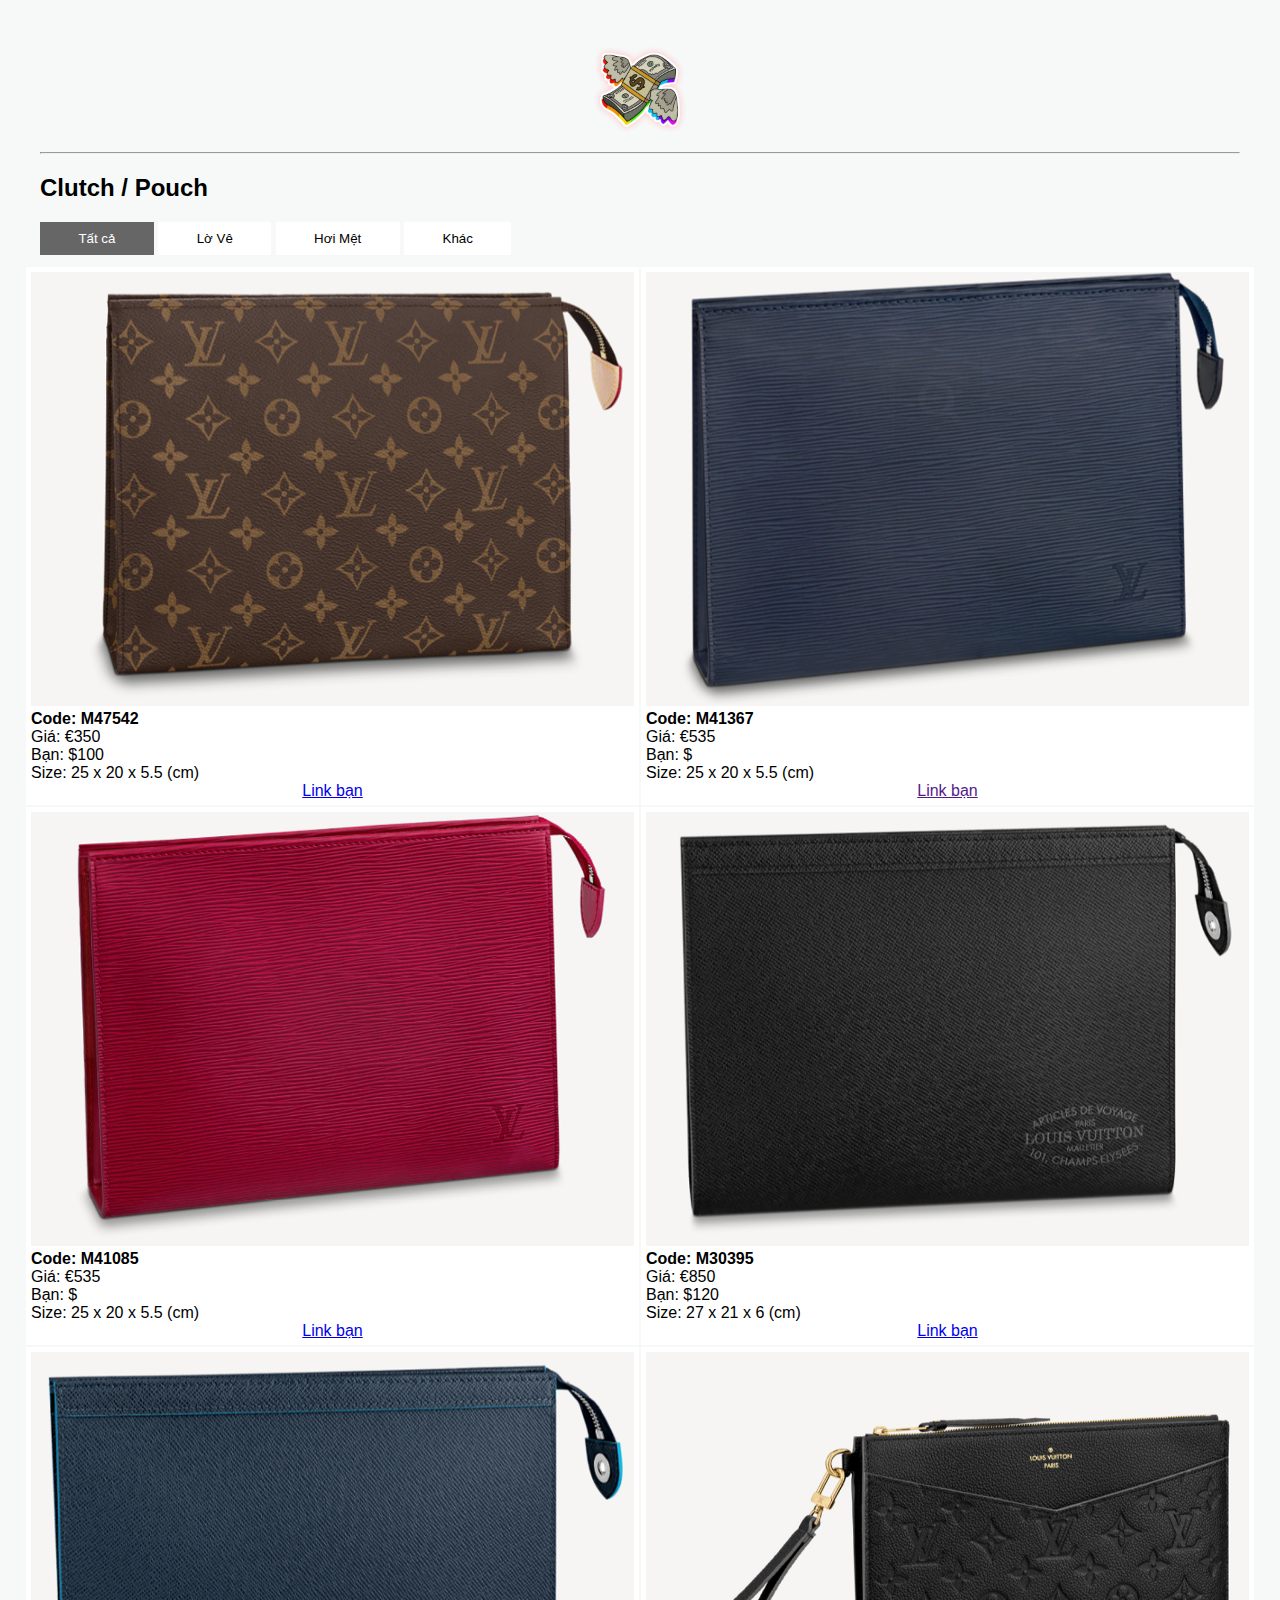
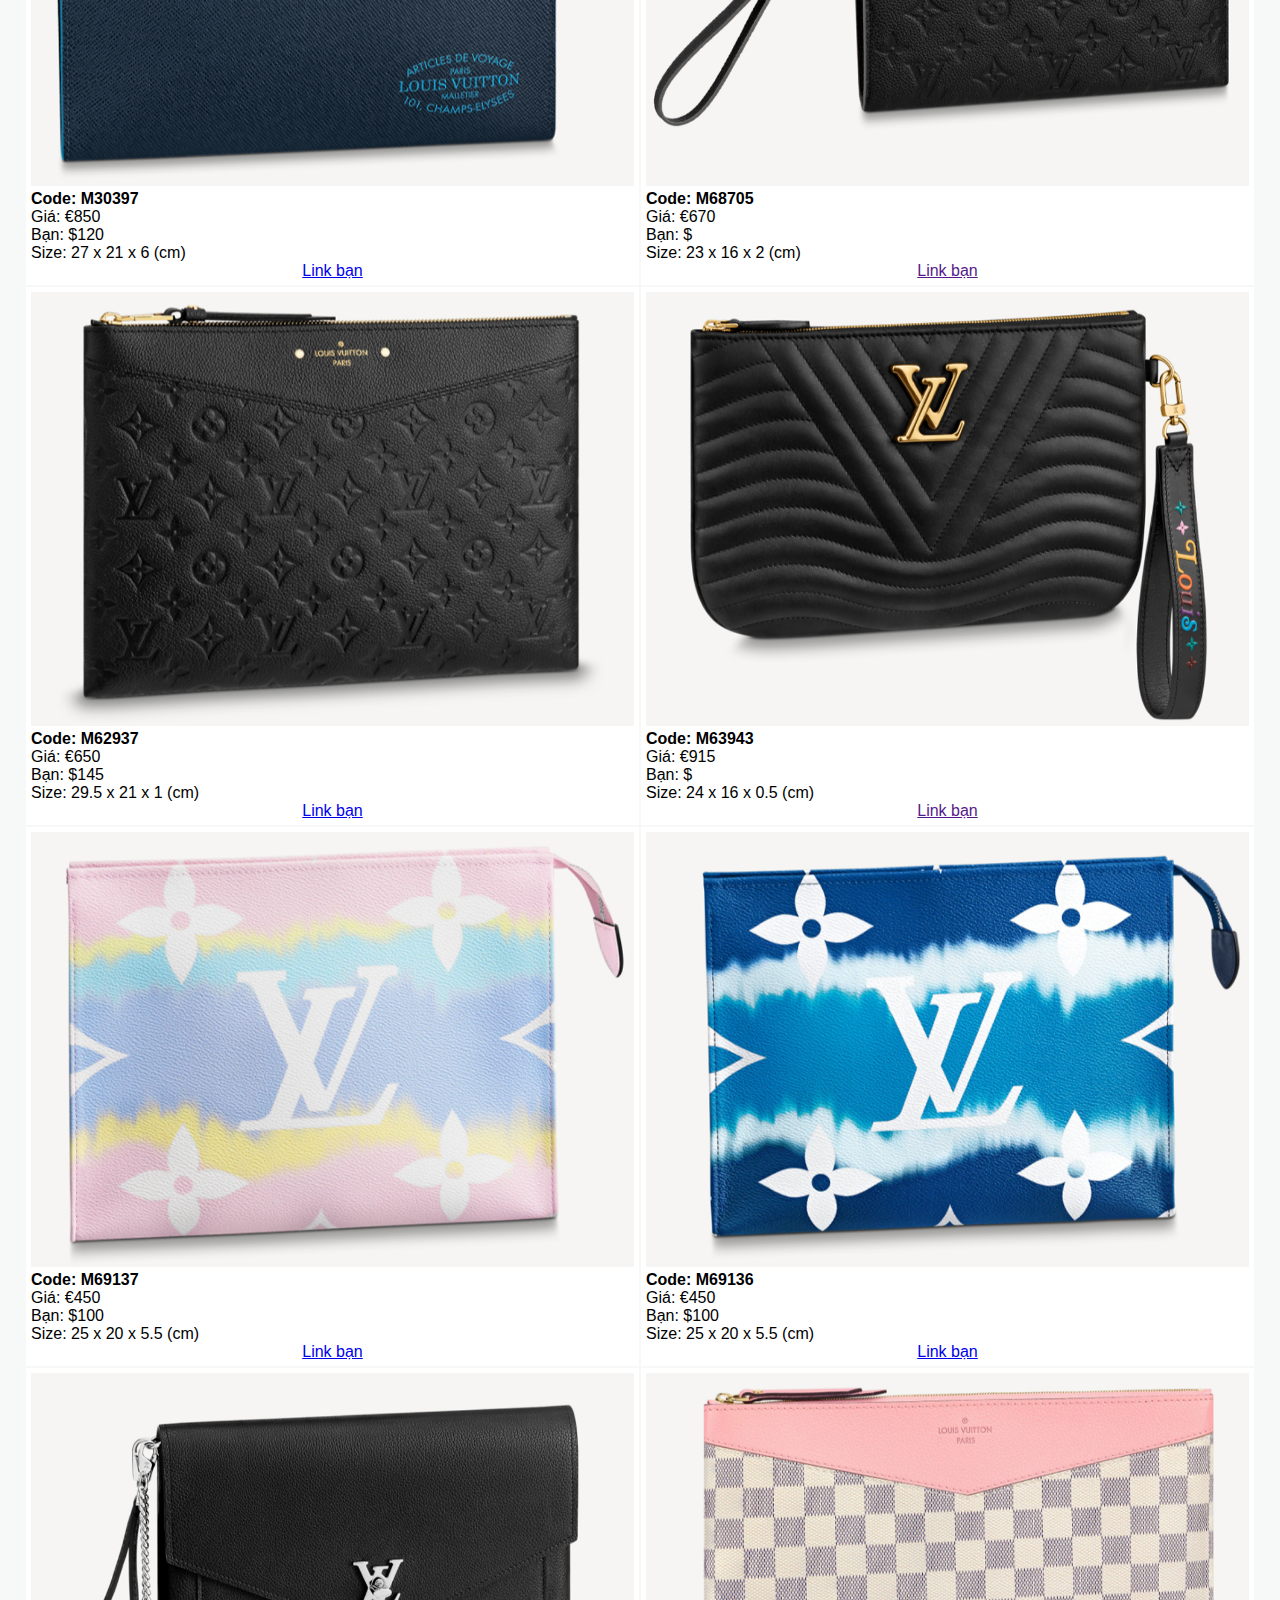
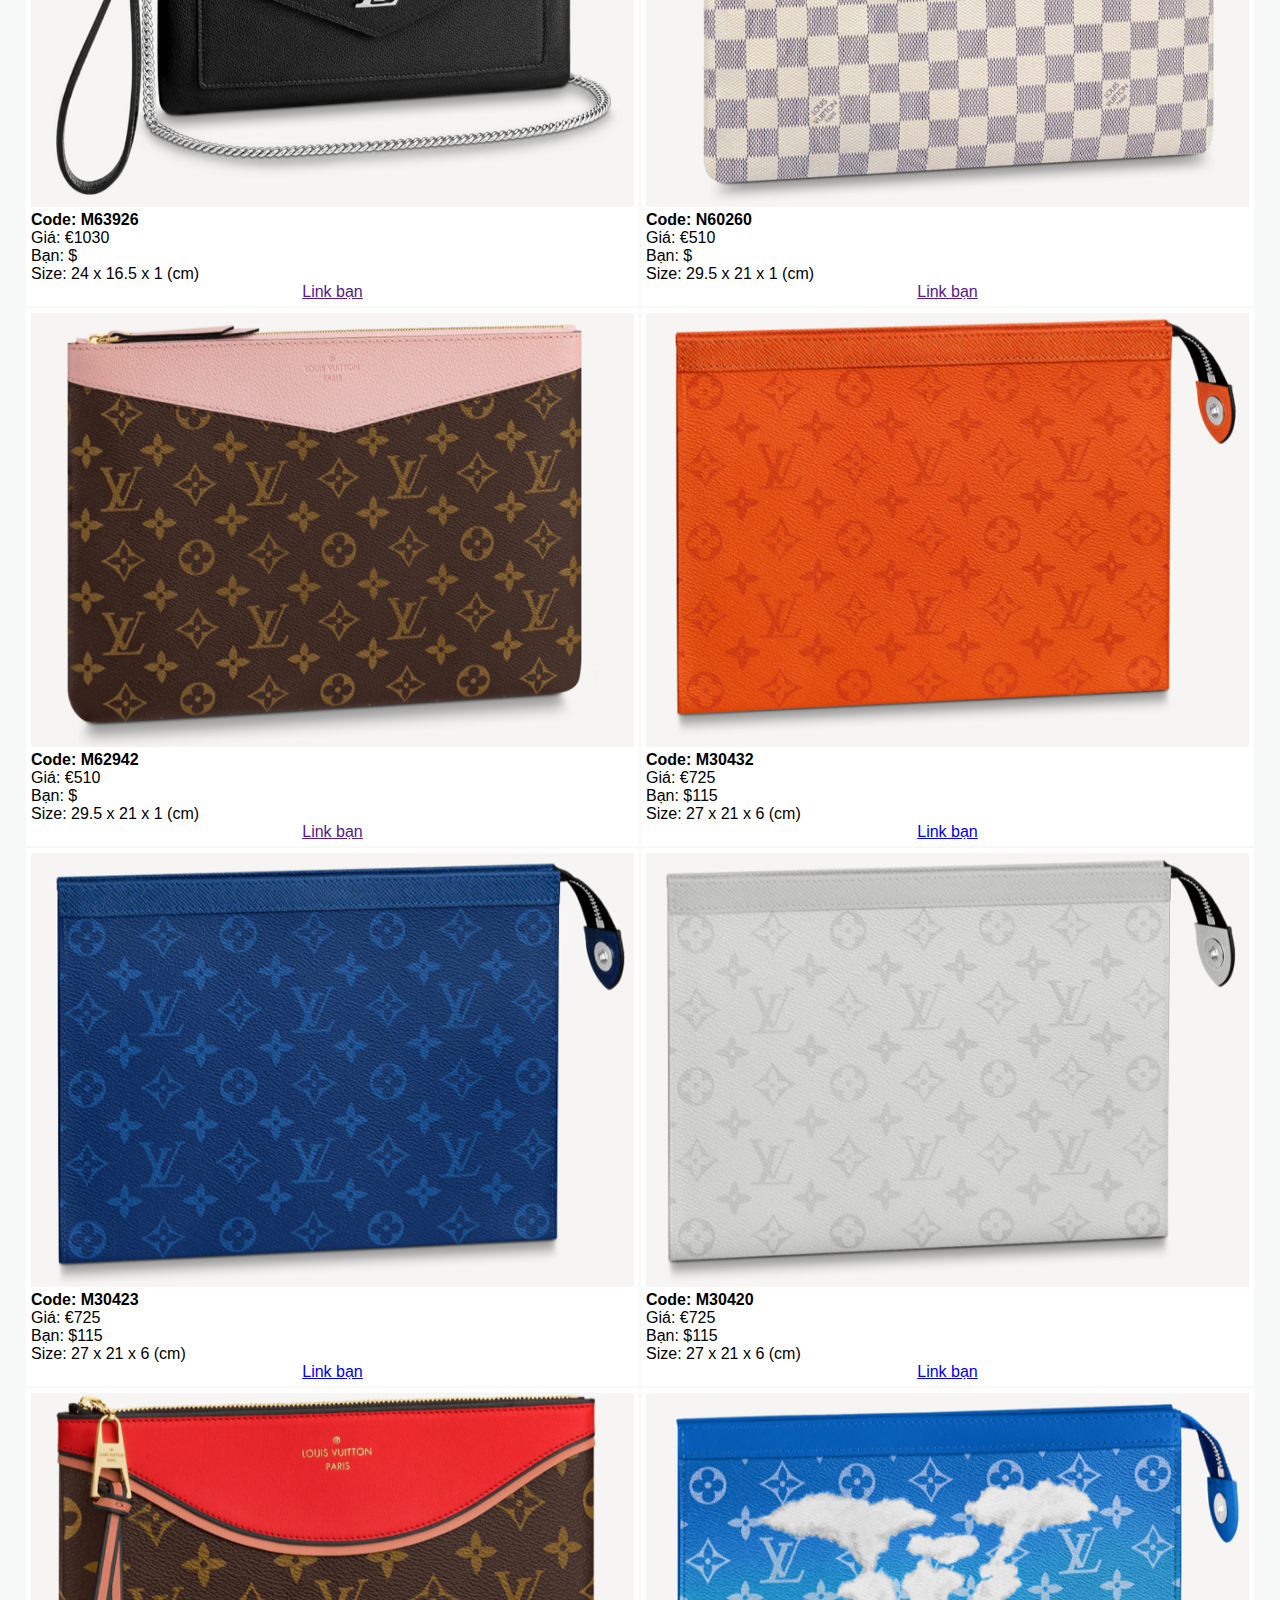
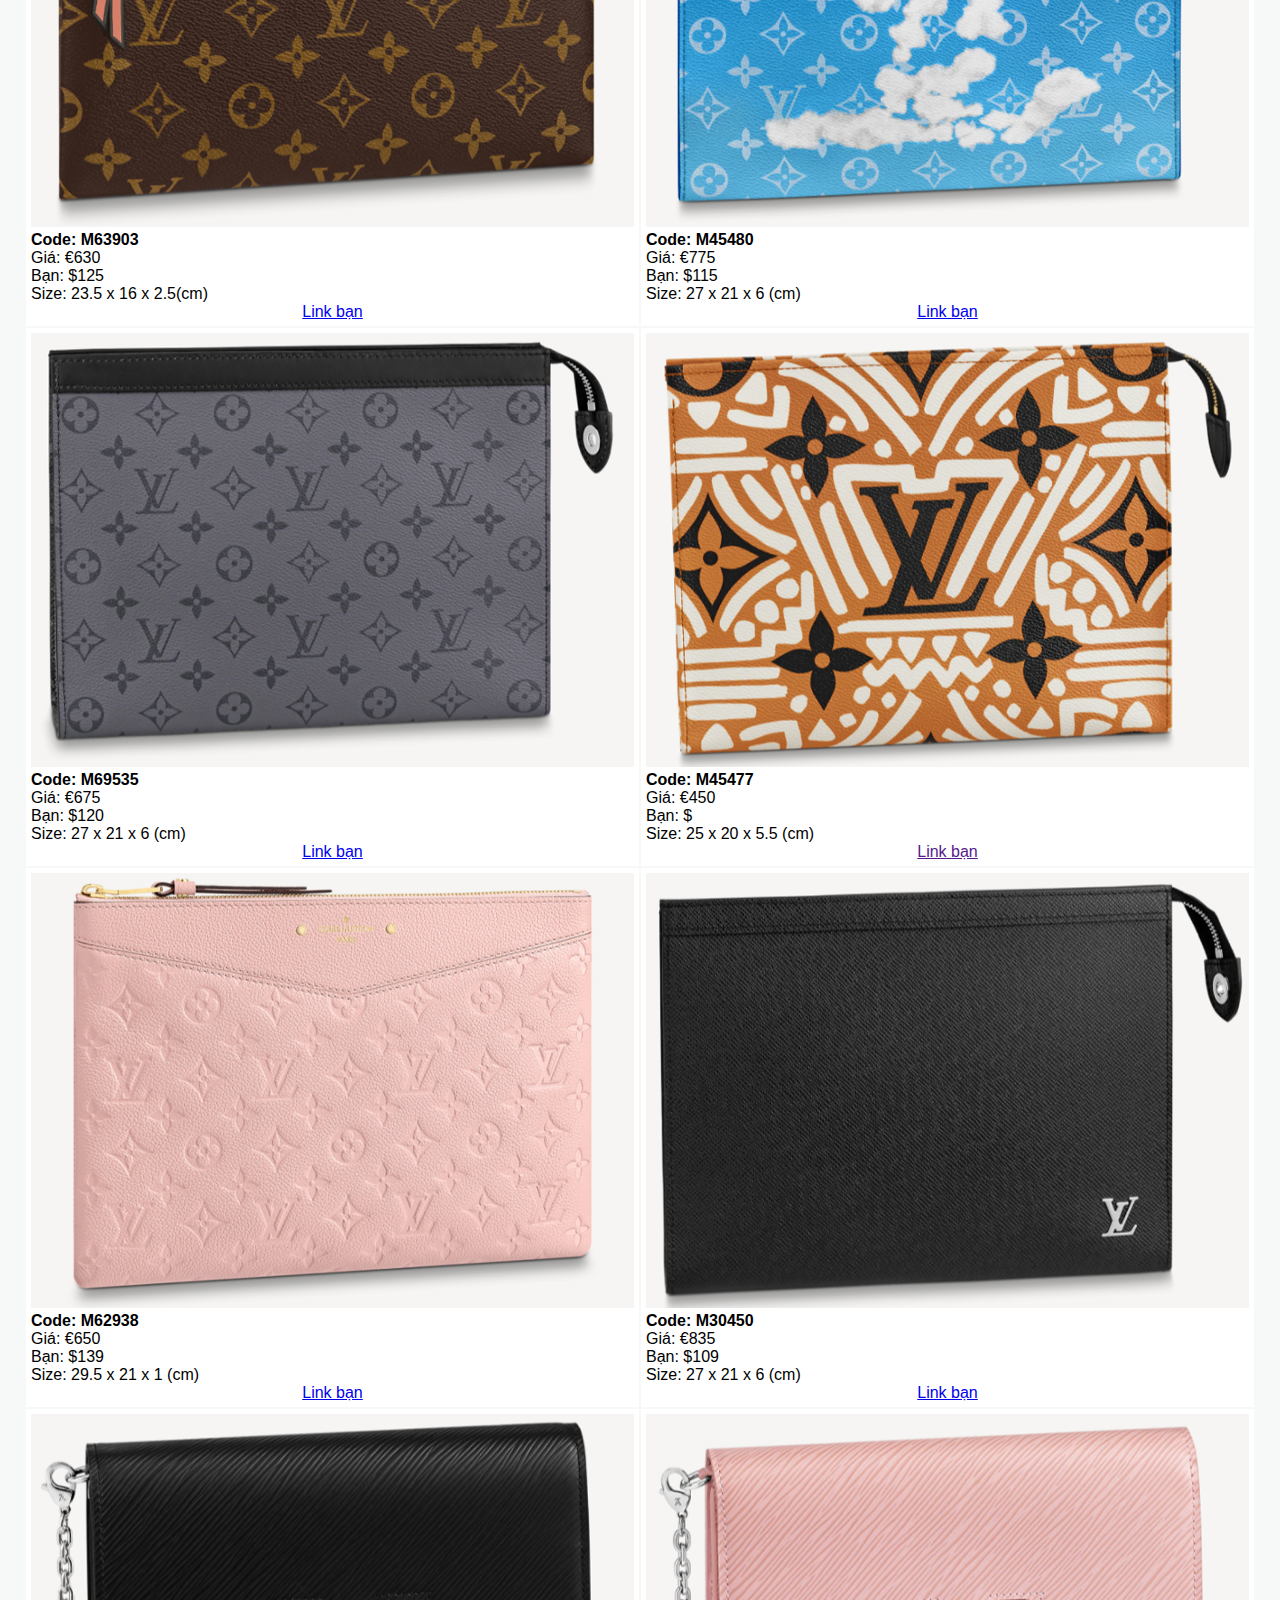
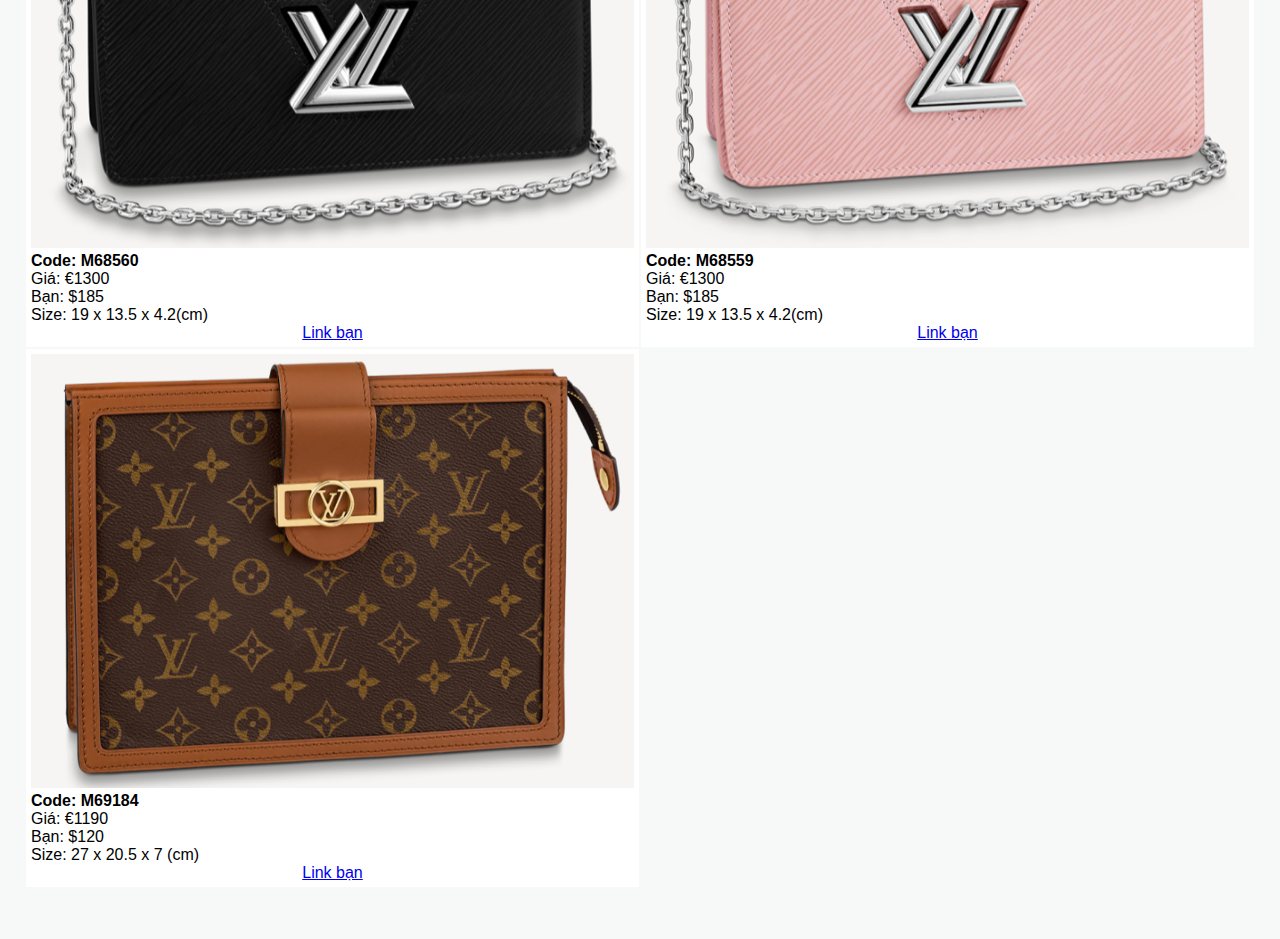
==== pouch.html @ 5be30089 "0.2" ====
<!DOCTYPE html>
<html>
<head>
<title>Hết Tiền Rồi | Pouch</title>
<meta name="viewport" content="width=device-width, initial-scale=1">
<script src="resource/js/functions.js"></script>
<link rel="stylesheet" href="resource/css/style.css">
<link rel="shortcut icon" type="image/x-icon" href="pics/logo.ico">
</head>
<body>

<!-- MAIN (Center website) -->
<div class="main">
	<center><a href="https://hettienroi.github.io/">
		<img alt="hettienroi.github.io" src="pics/logo.png"  height="100vw">
	</a></center>

	<hr>
	<h2>Clutch / Pouch</h2>

	<div id="myBtnContainer">
		<button class="btn active" onclick="filterSelection('all')"> Tất cả</button>
		<button class="btn" onclick="filterSelection('lv')"> Lờ Vê</button>
		<button class="btn" onclick="filterSelection('hermes')"> Hơi Mệt</button>
		<button class="btn" onclick="filterSelection('other')"> Khác</button>
	</div>

	<!-- Portfolio Gallery Grid -->
	<!-- Default image size: 1000x720 px -->
	<div class="row">
		<div class="column lv">
			<div class="content">
				<a href="https://fr.louisvuitton.com/fra-fr/produits/poche-toilette-26-monogram-canvas-000767" target="_blank">
					<img src="pics/m47542.jpg" alt="m47542" style="width:100%">
				</a>
				<b>Code: M47542</b>
				<br>
				Giá: €350
				<br>
				Bạn: $100
				<br>
				Size: 25 x 20 x 5.5 (cm)
				<br>
				<center><a href="https://qualityproducts.x.yupoo.com/albums/75646185?uid=1" target="_blank">Link bạn</a></center>
			</div>
		</div>
		
		<div class="column lv">
			<div class="content">
				<a href="https://fr.louisvuitton.com/fra-fr/produits/poche-toilette-26-epi-leather-008122#M41367" target="_blank">
					<img src="pics/M41367.jpg" alt="M41367" style="width:100%">
				</a>
				<b>Code: M41367</b>
				<br>
				Giá: €535
				<br>
				Bạn: $
				<br>
				Size: 25 x 20 x 5.5 (cm)
				<br>
				<center><a href="" target="_blank">Link bạn</a></center>
			</div>
		</div>
		
		<div class="column lv">
			<div class="content">
				<a href="https://fr.louisvuitton.com/fra-fr/produits/poche-toilette-26-epi-leather-008122" target="_blank">
					<img src="pics/M41085.jpg" alt="M41085" style="width:100%">
				</a>
				<b>Code: M41085</b>
				<br>
				Giá: €535
				<br>
				Bạn: $
				<br>
				Size: 25 x 20 x 5.5 (cm)
				<br>
				<center><a href="https://fr.louisvuitton.com/fra-fr/produits/poche-toilette-26-epi-leather-008122" target="_blank">Link bạn</a></center>
			</div>
		</div>
		
		<div class="column lv">
			<div class="content">
				<a href="https://fr.louisvuitton.com/fra-fr/produits/pochette-voyage-taiga-leather-nvprod1850096v" target="_blank">
					<img src="pics/M30395.jpg" alt="M30395" style="width:100%">
				</a>
				<b>Code: M30395</b>
				<br>
				Giá: €850
				<br>
				Bạn: $120
				<br>
				Size: 27 x 21 x 6 (cm)
				<br>
				<center><a href="https://qualityproducts.x.yupoo.com/albums/74751638?uid=1" target="_blank">Link bạn</a></center>
			</div>
		</div>

		<div class="column lv">
			<div class="content">
				<a href="https://fr.louisvuitton.com/fra-fr/produits/pochette-voyage-taiga-leather-nvprod1850096v#M30397" target="_blank">
					<img src="pics/M30397.jpg" alt="M30397" style="width:100%">
				</a>
				<b>Code: M30397</b>
				<br>
				Giá: €850
				<br>
				Bạn: $120
				<br>
				Size: 27 x 21 x 6 (cm)
				<br>
				<center><a href="https://qualityproducts.x.yupoo.com/albums/74751429?uid=1" target="_blank">Link bạn</a></center>
			</div>
		</div>
		
		<div class="column lv">
			<div class="content">
				<a href="https://fr.louisvuitton.com/fra-fr/produits/pochette-melanie-mm-monogram-empreinte-nvprod2020033v#M68705" target="_blank">
					<img src="pics/M68705.jpg" alt="M68705" style="width:100%">
				</a>
				<b>Code: M68705</b>
				<br>
				Giá: €670
				<br>
				Bạn: $
				<br>
				Size: 23 x 16 x 2 (cm)
				<br>
				<center><a href="" target="_blank">Link bạn</a></center>
			</div>
		</div>

		<div class="column lv">
			<div class="content">
				<a href="https://fr.louisvuitton.com/fra-fr/produits/daily-pouch-monogram-empreinte-nvprod1000234v#M62937" target="_blank">
					<img src="pics/M62937.jpg" alt="M62937" style="width:100%">
				</a>
				<b>Code: M62937</b>
				<br>
				Giá: €650
				<br>
				Bạn: $145
				<br>
				Size: 29.5 x 21 x 1 (cm)
				<br>
				<center><a href="https://qualityproducts.x.yupoo.com/albums/66415383?uid=1" target="_blank">Link bạn</a></center>
			</div>
		</div>

		<div class="column lv">
			<div class="content">
				<a href="https://fr.louisvuitton.com/fra-fr/produits/pochette-zippee-louis-vuitton-new-wave-new-wave-leather-nvprod1410017v" target="_blank">
					<img src="pics/M63943.jpg" alt="M63943" style="width:100%">
				</a>
				<b>Code: M63943</b>
				<br>
				Giá: €915
				<br>
				Bạn: $
				<br>
				Size: 24 x 16 x 0.5 (cm)
				<br>
				<center><a href="" target="_blank">Link bạn</a></center>
			</div>
		</div>

		<div class="column lv">
			<div class="content">
				<a href="https://fr.louisvuitton.com/fra-fr/produits/poche-toilette-26-lv-escale-nvprod2140067v" target="_blank">
					<img src="pics/M69137.jpg" alt="M69137" style="width:100%">
				</a>
				<b>Code: M69137</b>
				<br>
				Giá: €450
				<br>
				Bạn: $100
				<br>
				Size: 25 x 20 x 5.5 (cm)
				<br>
				<center><a href="https://qualityproducts.x.yupoo.com/albums/82031932?uid=1" target="_blank">Link bạn</a></center>
			</div>
		</div>

		<div class="column lv">
			<div class="content">
				<a href="https://fr.louisvuitton.com/fra-fr/produits/poche-toilette-26-lv-escale-nvprod2140067v#M69136" target="_blank">
					<img src="pics/M69136.jpg" alt="M69136" style="width:100%">
				</a>
				<b>Code: M69136</b>
				<br>
				Giá: €450
				<br>
				Bạn: $100
				<br>
				Size: 25 x 20 x 5.5 (cm)
				<br>
				<center><a href="https://qualityproducts.x.yupoo.com/albums/82031922?uid=1" target="_blank">Link bạn</a></center>
			</div>
		</div>

		<div class="column lv">
			<div class="content">
				<a href="https://fr.louisvuitton.com/fra-fr/produits/pochette-mylockme-lockme-nvprod1420223v" target="_blank">
					<img src="pics/M63926.jpg" alt="M63926" style="width:100%">
				</a>
				<b>Code: M63926</b>
				<br>
				Giá: €1030
				<br>
				Bạn: $
				<br>
				Size: 24 x 16.5 x 1 (cm)
				<br>
				<center><a href="" target="_blank">Link bạn</a></center>
			</div>
		</div>

		<div class="column lv">
			<div class="content">
				<a href="https://fr.louisvuitton.com/fra-fr/produits/daily-pouch-monogram-nvprod800019v" target="_blank">
					<img src="pics/N60260.jpg" alt="N60260" style="width:100%">
				</a>
				<b>Code: N60260</b>
				<br>
				Giá: €510
				<br>
				Bạn: $
				<br>
				Size: 29.5 x 21 x 1 (cm)
				<br>
				<center><a href="" target="_blank">Link bạn</a></center>
			</div>
		</div>

		<div class="column lv">
			<div class="content">
				<a href="https://fr.louisvuitton.com/fra-fr/produits/daily-pouch-monogram-nvprod800019v" target="_blank">
					<img src="pics/M62942.jpg" alt="M62942" style="width:100%">
				</a>
				<b>Code: M62942</b>
				<br>
				Giá: €510
				<br>
				Bạn: $
				<br>
				Size: 29.5 x 21 x 1 (cm)
				<br>
				<center><a href="" target="_blank">Link bạn</a></center>
			</div>
		</div>

		<div class="column lv">
			<div class="content">
				<a href="https://fr.louisvuitton.com/fra-fr/produits/pochette-voyage-mm-k45-nvprod2140069v" target="_blank">
					<img src="pics/M30432.jpg" alt="M30432" style="width:100%">
				</a>
				<b>Code: M30432</b>
				<br>
				Giá: €725
				<br>
				Bạn: $115
				<br>
				Size: 27 x 21 x 6 (cm)
				<br>
				<center><a href="https://qualityproducts.x.yupoo.com/albums/77683635?uid=1" target="_blank">Link bạn</a></center>
			</div>
		</div>

		<div class="column lv">
			<div class="content">
				<a href="https://fr.louisvuitton.com/fra-fr/produits/pochette-voyage-mm-k45-nvprod2140069v#M30423" target="_blank">
					<img src="pics/M30423.jpg" alt="M30423" style="width:100%">
				</a>
				<b>Code: M30423</b>
				<br>
				Giá: €725
				<br>
				Bạn: $115
				<br>
				Size: 27 x 21 x 6 (cm)
				<br>
				<center><a href="https://qualityproducts.x.yupoo.com/albums/77683390?uid=1" target="_blank">Link bạn</a></center>
			</div>
		</div>

		<div class="column lv">
			<div class="content">
				<a href="https://fr.louisvuitton.com/fra-fr/produits/pochette-voyage-mm-k45-nvprod2140069v#M30420" target="_blank">
					<img src="pics/M30420.jpg" alt="M30420" style="width:100%">
				</a>
				<b>Code: M30420</b>
				<br>
				Giá: €725
				<br>
				Bạn: $115
				<br>
				Size: 27 x 21 x 6 (cm)
				<br>
				<center><a href="https://qualityproducts.x.yupoo.com/albums/81433583?uid=1" target="_blank">Link bạn</a></center>
			</div>
		</div>

		<div class="column lv">
			<div class="content">
				<a href="https://fr.louisvuitton.com/fra-fr/produits/pochette-tuileries-monogram-nvprod1370142v" target="_blank">
					<img src="pics/M63903.jpg" alt="M63903" style="width:100%">
				</a>
				<b>Code: M63903</b>
				<br>
				Giá: €630
				<br>
				Bạn: $125
				<br>
				Size: 23.5 x 16 x 2.5(cm)
				<br>
				<center><a href="https://qualityproducts.x.yupoo.com/albums/65295955?uid=1" target="_blank">Link bạn</a></center>
			</div>
		</div>

		<div class="column lv">
			<div class="content">
				<a href="https://fr.louisvuitton.com/fra-fr/produits/pochette-a4-monogram-other-nvprod2380068v" target="_blank">
					<img src="pics/M45480.jpg" alt="M45480" style="width:100%">
				</a>
				<b>Code: M45480</b>
				<br>
				Giá: €775
				<br>
				Bạn: $115
				<br>
				Size: 27 x 21 x 6 (cm)
				<br>
				<center><a href="https://qualityproducts.x.yupoo.com/albums/85907884?uid=1" target="_blank">Link bạn</a></center>
			</div>
		</div>

		<div class="column lv">
			<div class="content">
				<a href="https://fr.louisvuitton.com/fra-fr/produits/pochette-voyage-mm-nvprod2350051v" target="_blank">
					<img src="pics/M69535.jpg" alt="M69535" style="width:100%">
				</a>
				<b>Code: M69535</b>
				<br>
				Giá: €675
				<br>
				Bạn: $120
				<br>
				Size: 27 x 21 x 6 (cm)
				<br>
				<center><a href="https://qualityproducts.x.yupoo.com/albums/86988793?uid=1" target="_blank">Link bạn</a></center>
			</div>
		</div>

		<div class="column lv">
			<div class="content">
				<a href="https://fr.louisvuitton.com/fra-fr/produits/poche-toilette-lv-crafty-nvprod2380096v" target="_blank">
					<img src="pics/M45477.jpg" alt="M45477" style="width:100%">
				</a>
				<b>Code: M45477</b>
				<br>
				Giá: €450
				<br>
				Bạn: $
				<br>
				Size: 25 x 20 x 5.5 (cm)
				<br>
				<center><a href="" target="_blank">Link bạn</a></center>
			</div>
		</div>

		<div class="column lv">
			<div class="content">
				<a href="https://fr.louisvuitton.com/fra-fr/produits/daily-pouch-monogram-empreinte-nvprod1000234v#M62938" target="_blank">
					<img src="pics/M62938.jpg" alt="M62938" style="width:100%">
				</a>
				<b>Code: M62938</b>
				<br>
				Giá: €650
				<br>
				Bạn: $139
				<br>
				Size: 29.5 x 21 x 1 (cm)
				<br>
				<center><a href="https://www.fashionrepsfam.ru/index.php?route=product/product&product_id=12811" target="_blank">Link bạn</a></center>
			</div>
		</div>

		<div class="column lv">
			<div class="content">
				<a href="https://fr.louisvuitton.com/fra-fr/produits/pochette-voyage-taiga-nvprod2110014v" target="_blank">
					<img src="pics/M30450.jpg" alt="M30450" style="width:100%">
				</a>
				<b>Code: M30450</b>
				<br>
				Giá: €835
				<br>
				Bạn: $109
				<br>
				Size: 27 x 21 x 6 (cm)
				<br>
				<center><a href="https://www.fashionrepsfam.ru/index.php?route=product/product&path=193_195&product_id=13802" target="_blank">Link bạn</a></center>
			</div>
		</div>

		<div class="column lv">
			<div class="content">
				<a href="https://fr.louisvuitton.com/fra-fr/produits/sac-cabas-chaine-louis-vuitton-new-wave-new-wave-leather-nvprod1120027v" target="_blank">
					<img src="pics/M68560.jpg" alt="M68560" style="width:100%">
				</a>
				<b>Code: M68560</b>
				<br>
				Giá: €1300
				<br>
				Bạn: $185
				<br>
				Size: 19 x 13.5 x 4.2(cm)
				<br>
				<center><a href="https://qualityproducts.x.yupoo.com/albums/75650097?uid=1&referrercate=514530" target="_blank">Link bạn</a></center>
			</div>
		</div>

		<div class="column lv">
			<div class="content">
				<a href="https://fr.louisvuitton.com/fra-fr/produits/portefeuille-twist-belt-epi-nvprod1740047v#M68559" target="_blank">
					<img src="pics/M68559.jpg" alt="M68559" style="width:100%">
				</a>
				<b>Code: M68559</b>
				<br>
				Giá: €1300
				<br>
				Bạn: $185
				<br>
				Size: 19 x 13.5 x 4.2(cm)
				<br>
				<center><a href="https://qualityproducts.x.yupoo.com/albums/75650092?uid=1&referrercate=514530" target="_blank">Link bạn</a></center>
			</div>
		</div>

		<div class="column lv">
			<div class="content">
				<a href="https://fr.louisvuitton.com/fra-fr/produits/pochette-dauphine-monogram-nvprod2130061v" target="_blank">
					<img src="pics/M69184.jpg" alt="M69184" style="width:100%">
				</a>
				<b>Code: M69184</b>
				<br>
				Giá: €1190
				<br>
				Bạn: $120
				<br>
				Size: 27 x 20.5 x 7 (cm)
				<br>
				<center><a href="https://qualityproducts.x.yupoo.com/albums/79828437?uid=1" target="_blank">Link bạn</a></center>
			</div>
		</div>

	<!-- END GRID -->
	</div>

<!-- END MAIN -->
</div>

<script>
filterSelection("all")
// Add active class to the current button (highlight it)
var btnContainer = document.getElementById("myBtnContainer");
var btns = btnContainer.getElementsByClassName("btn");
for (var i = 0; i < btns.length; i++) {
  btns[i].addEventListener("click", function(){
    var current = document.getElementsByClassName("active");
    current[0].className = current[0].className.replace(" active", "");
    this.className += " active";
  });
}
</script>

</body>
</html>
---- resource/css/style.css ----
* {
  box-sizing: border-box;
}

body {
  background-color: #F7F9F9;
  padding: 2.5vw;
  font-family: Arial;
}

/* Center website */
.main {
  max-width: 100vw;
  margin: auto;
}

h1 {
  font-size: 10vw;
  word-break: break-all;
}

.row {
  margin: 10px -16px;
}

/* Add padding BETWEEN each column */
.row,
.row > .column {
  padding: 1px;
}

/* Create three equal columns that floats next to each other */
.column {
  float: left;
  width: 50%;
  display: none; /* Hide all elements by default */
}

/* Clear floats after rows */ 
.row:after {
  content: "";
  display: table;
  clear: both;
}

/* Content */
.content {
  background-color: white;
  padding: 5px;
}

/* The "show" class is added to the filtered elements */
.show {
  display: block;
}

/* Style the buttons */
.btn {
  border: none;
  outline: none;
  padding: 1vh 3vw;
  background-color: white;
  cursor: pointer;
}

.btn:hover {
  background-color: #ddd;
}

.btn.active {
  background-color: #666;
  color: white;
}

.buttonindex {
	border: none;
	outline: none;
	padding: 1vh 3vw;
	width: 80vw;
	height: 7vh;
	background-color: white;
	cursor: pointer;
	text-decoration: none;
	color: black;
	font-size: 2vh;
}
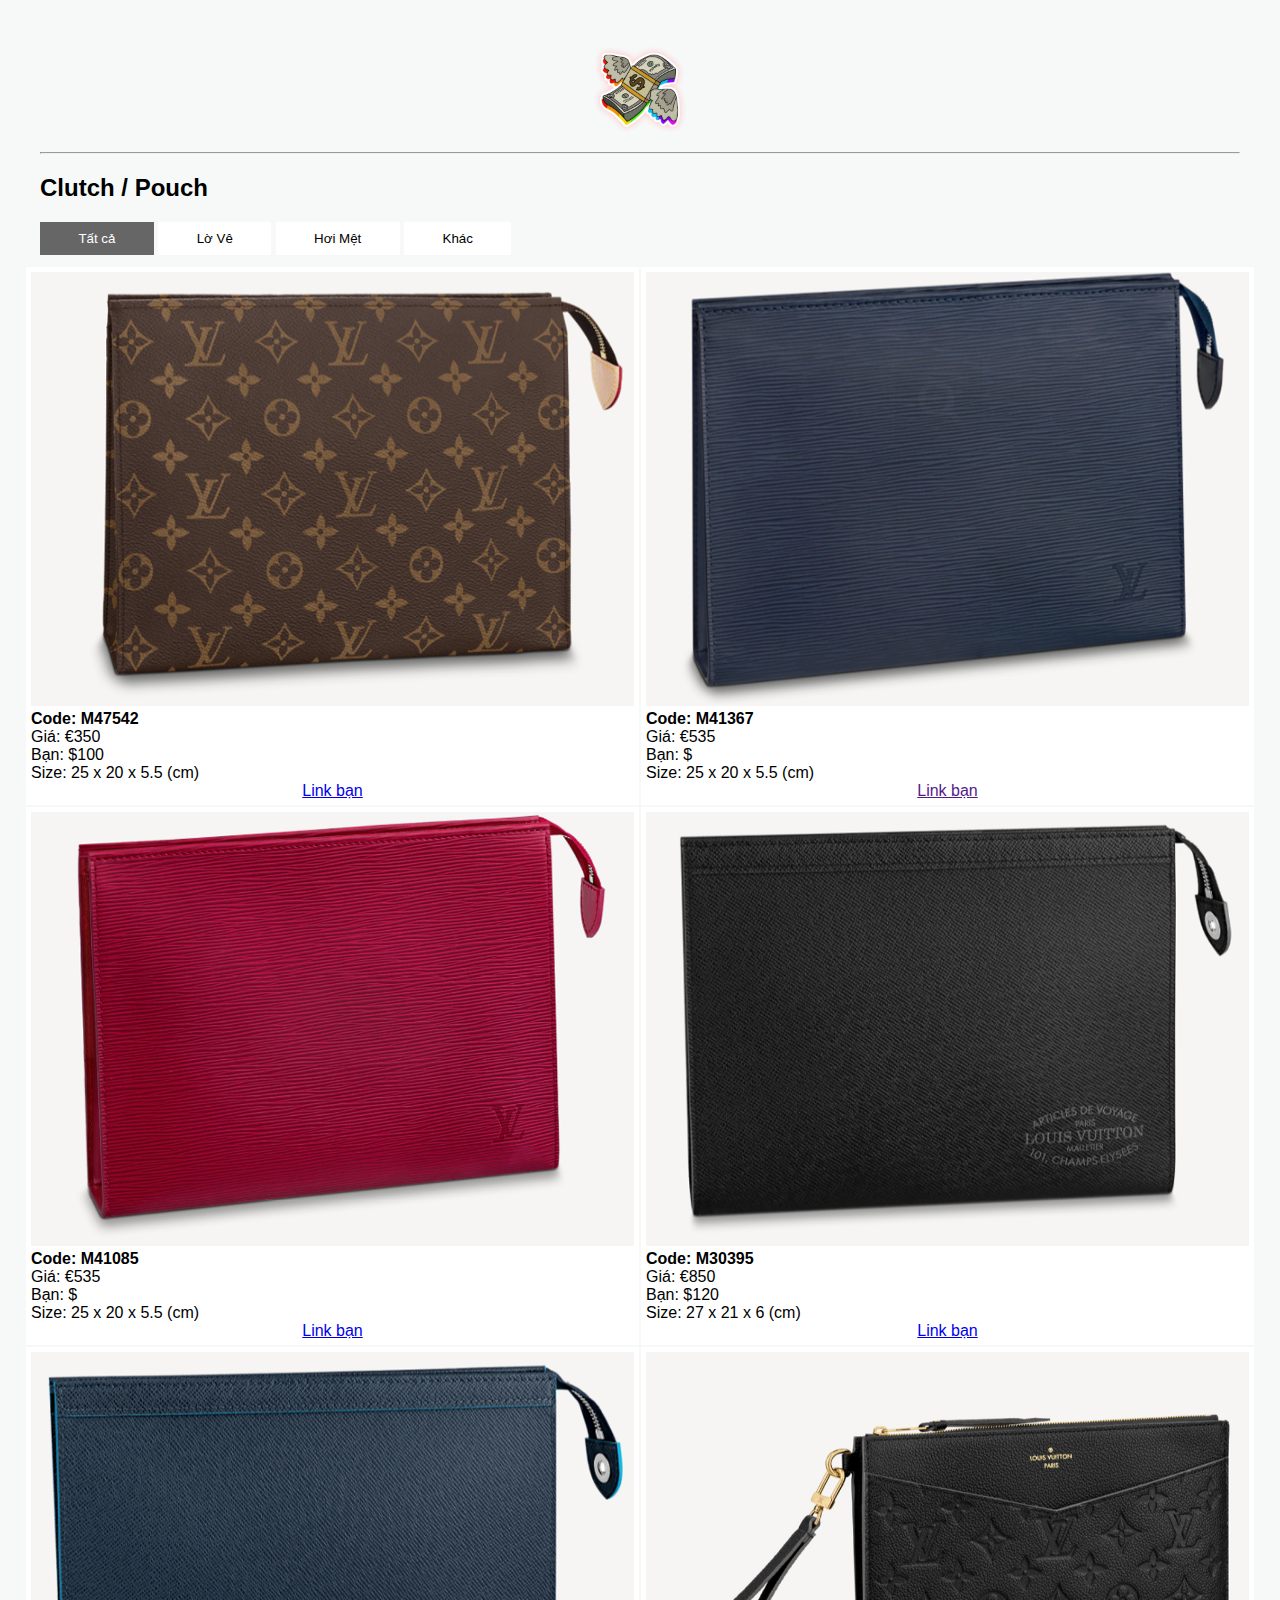
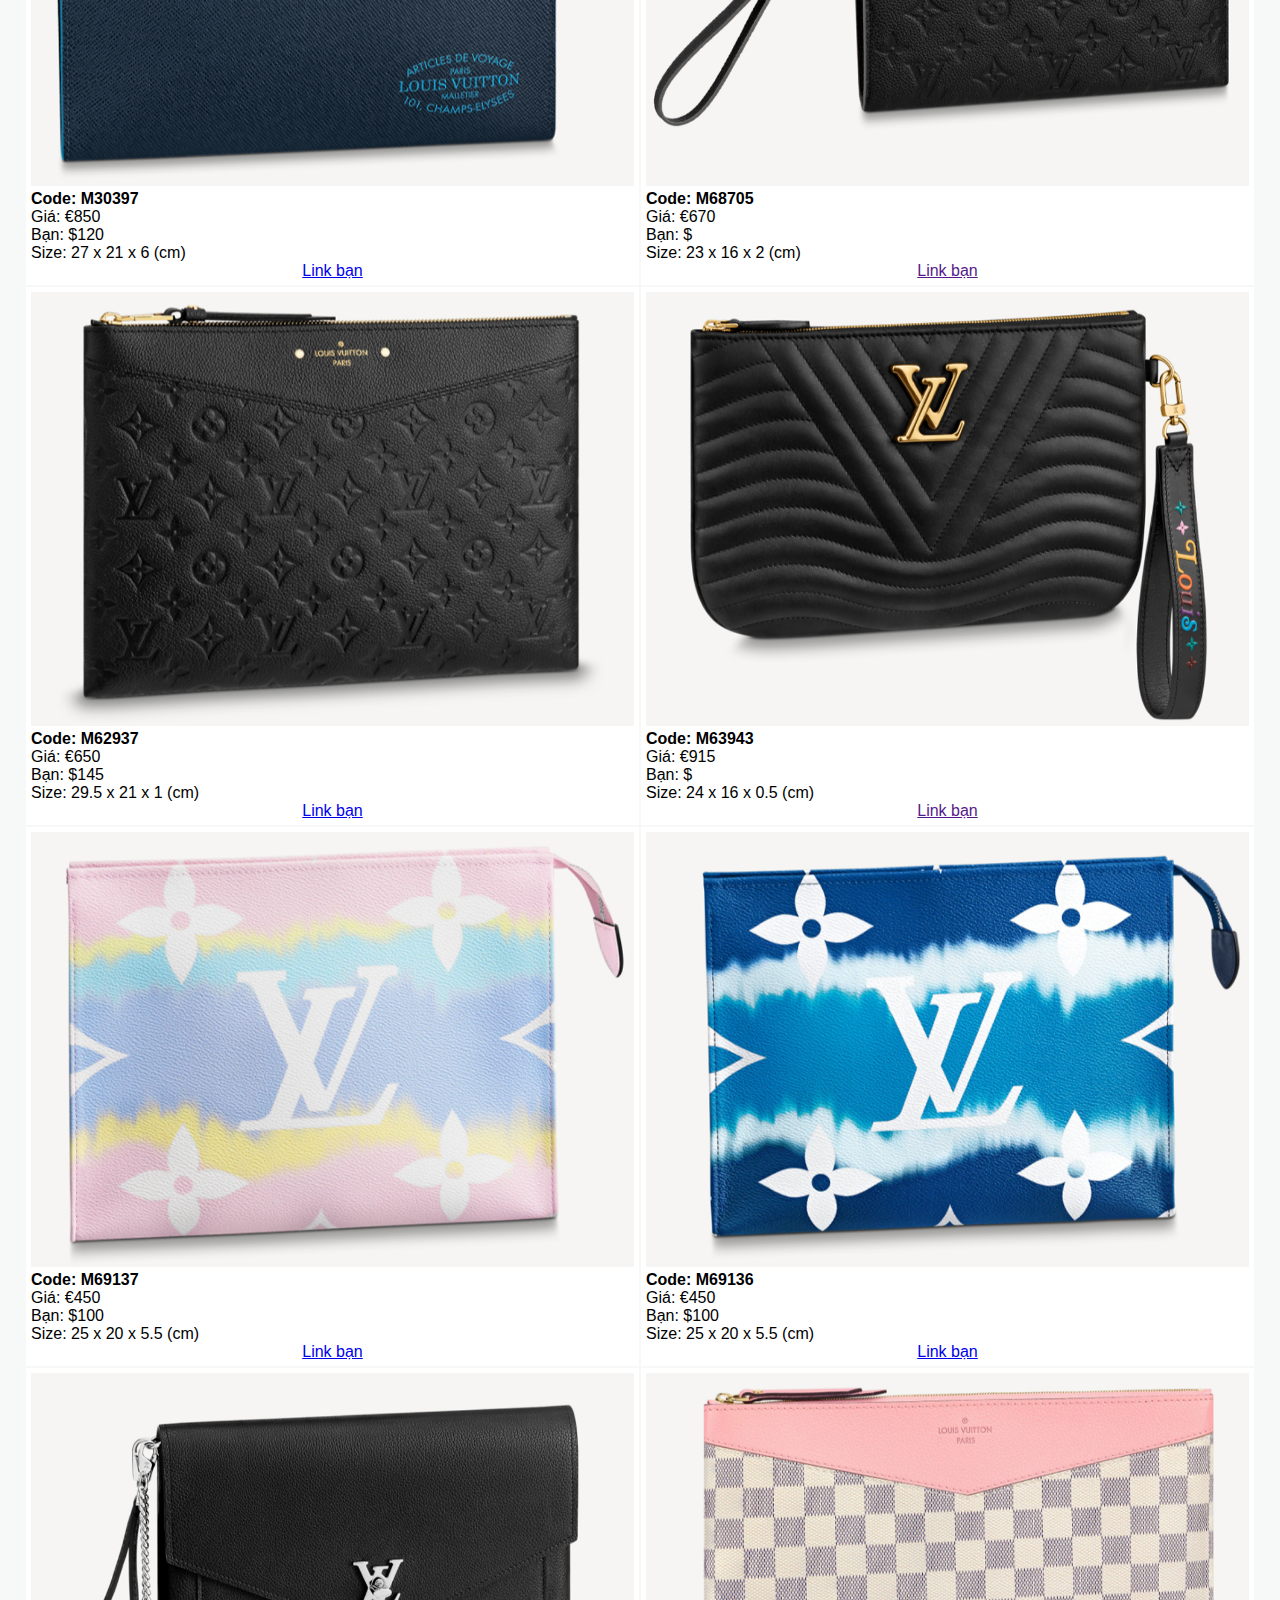
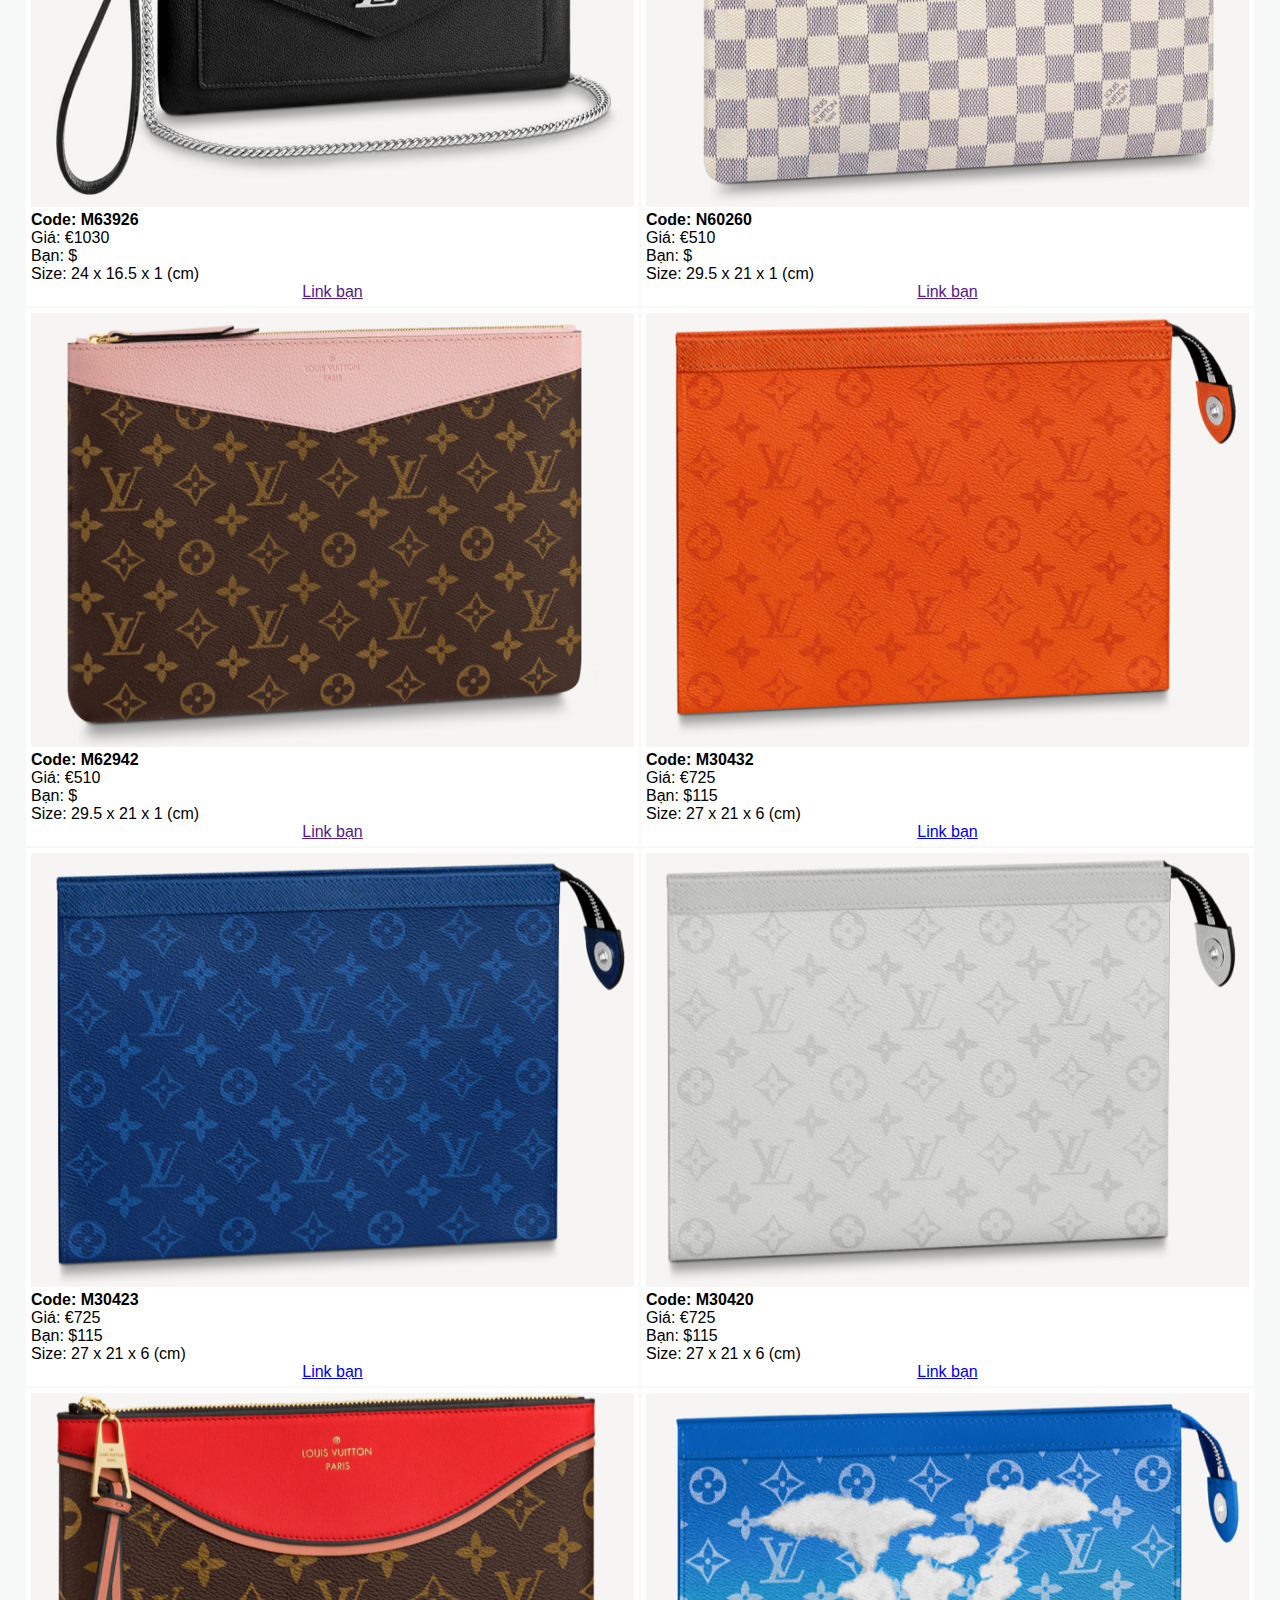
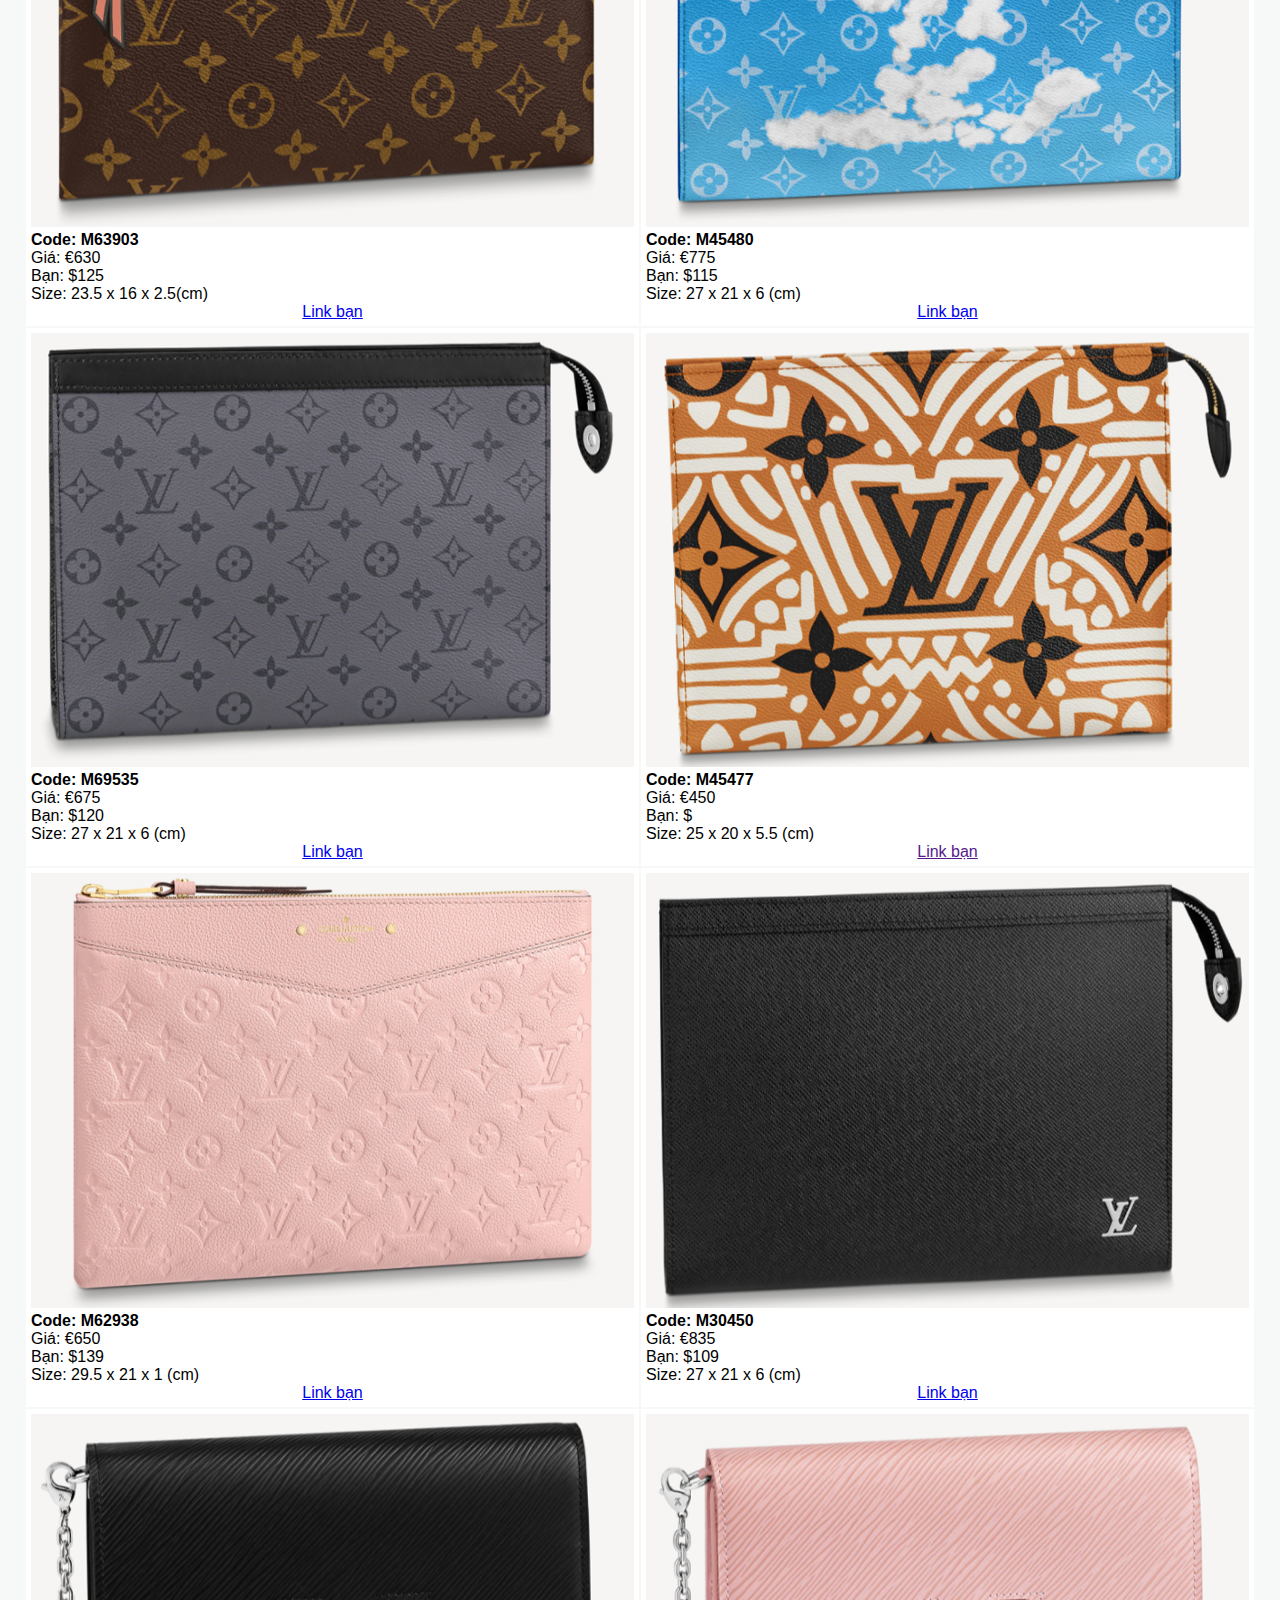
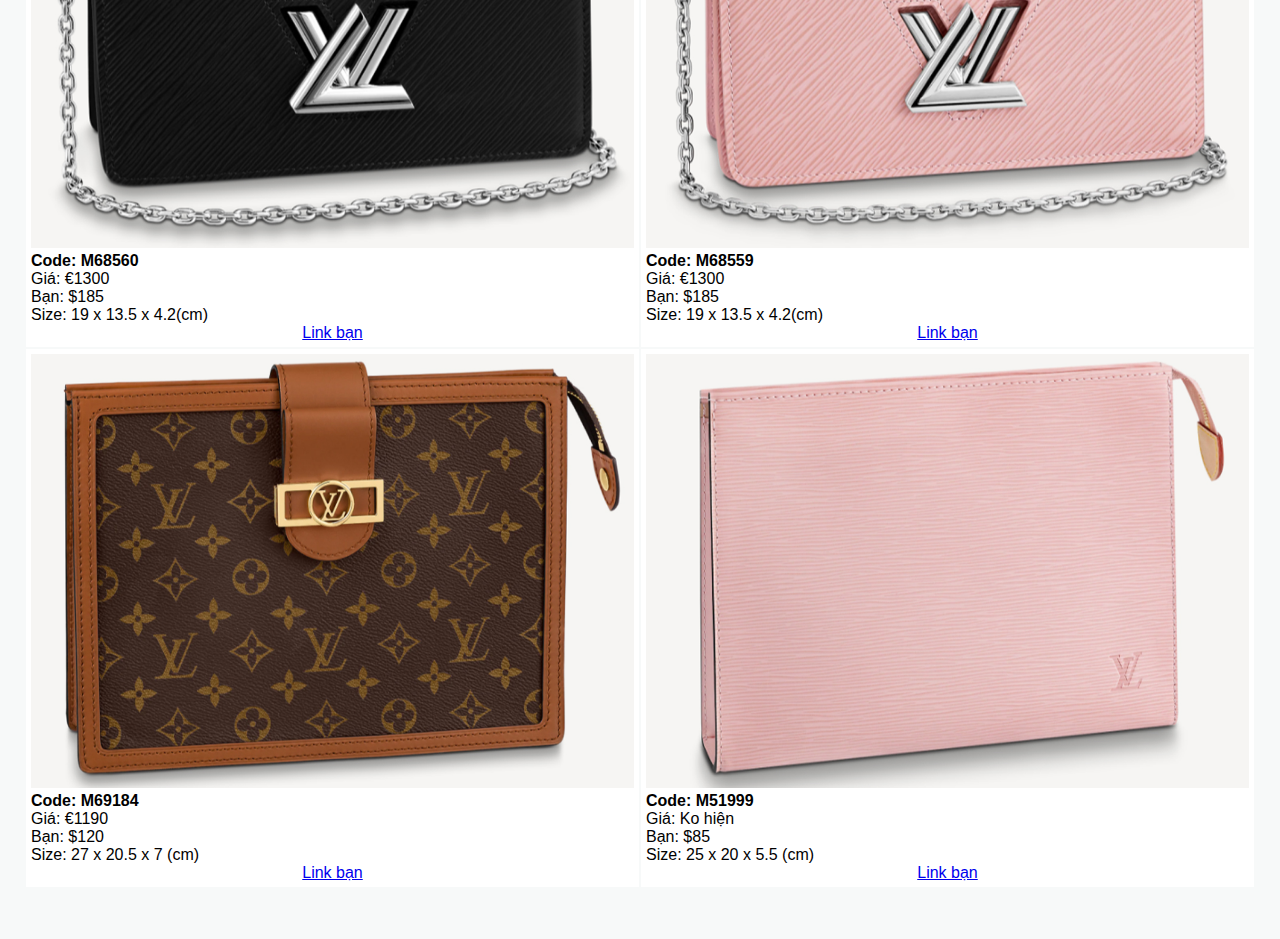
==== commit 2b014b5c: "postGenerator v1.1" ====
--- a/pouch.html
+++ b/pouch.html
@@ -453,6 +453,25 @@
 			</div>
 		</div>
 
+       <div class="column lv">
+           <div class="content">
+               <a href="https://eu.louisvuitton.com/eng-e1/products/toiletry-pouch-26-epi-leather-nvprod1000056v?fbclid=IwAR0cyMKRgZJnfXd80-EFq-a93dB87k8IInubh5eDBTaCO6P3ge12T7_ZzsQ" target = "_blank" >
+                   <img src="pics/M51999.jpg" alt="M51999" style="width:100%">
+               </a>
+               <b>Code: M51999</b>
+               <br>
+               Giá: Ko hiện
+               <br>
+               Bạn: $85
+               <br>
+               Size: 25 x 20 x 5.5 (cm)
+               <br>
+               <center><a href="https://www.fashionrepsfam.ru/index.php?route=product/product&product_id=4548" target="_blank">Link bạn</a></center>
+           </div>
+       </div>
+
+
+	
 	<!-- END GRID -->
 	</div>
 
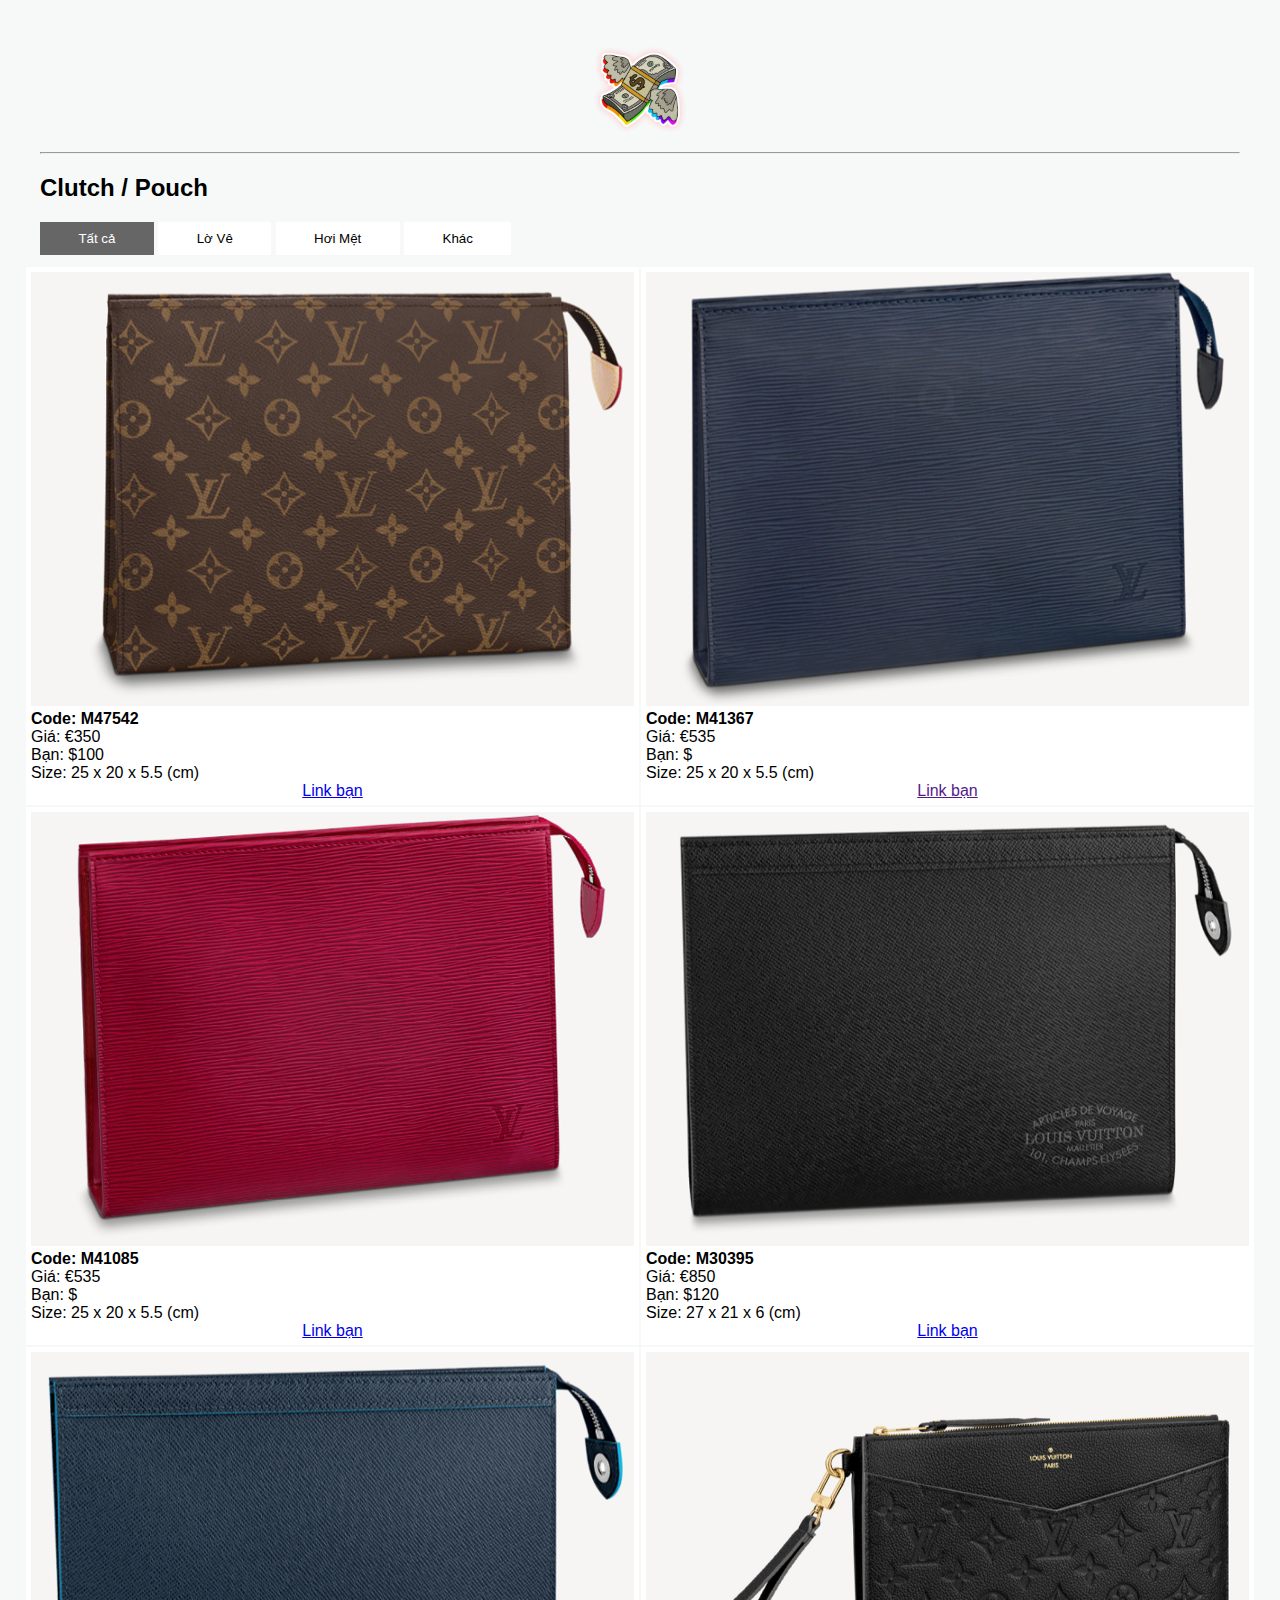
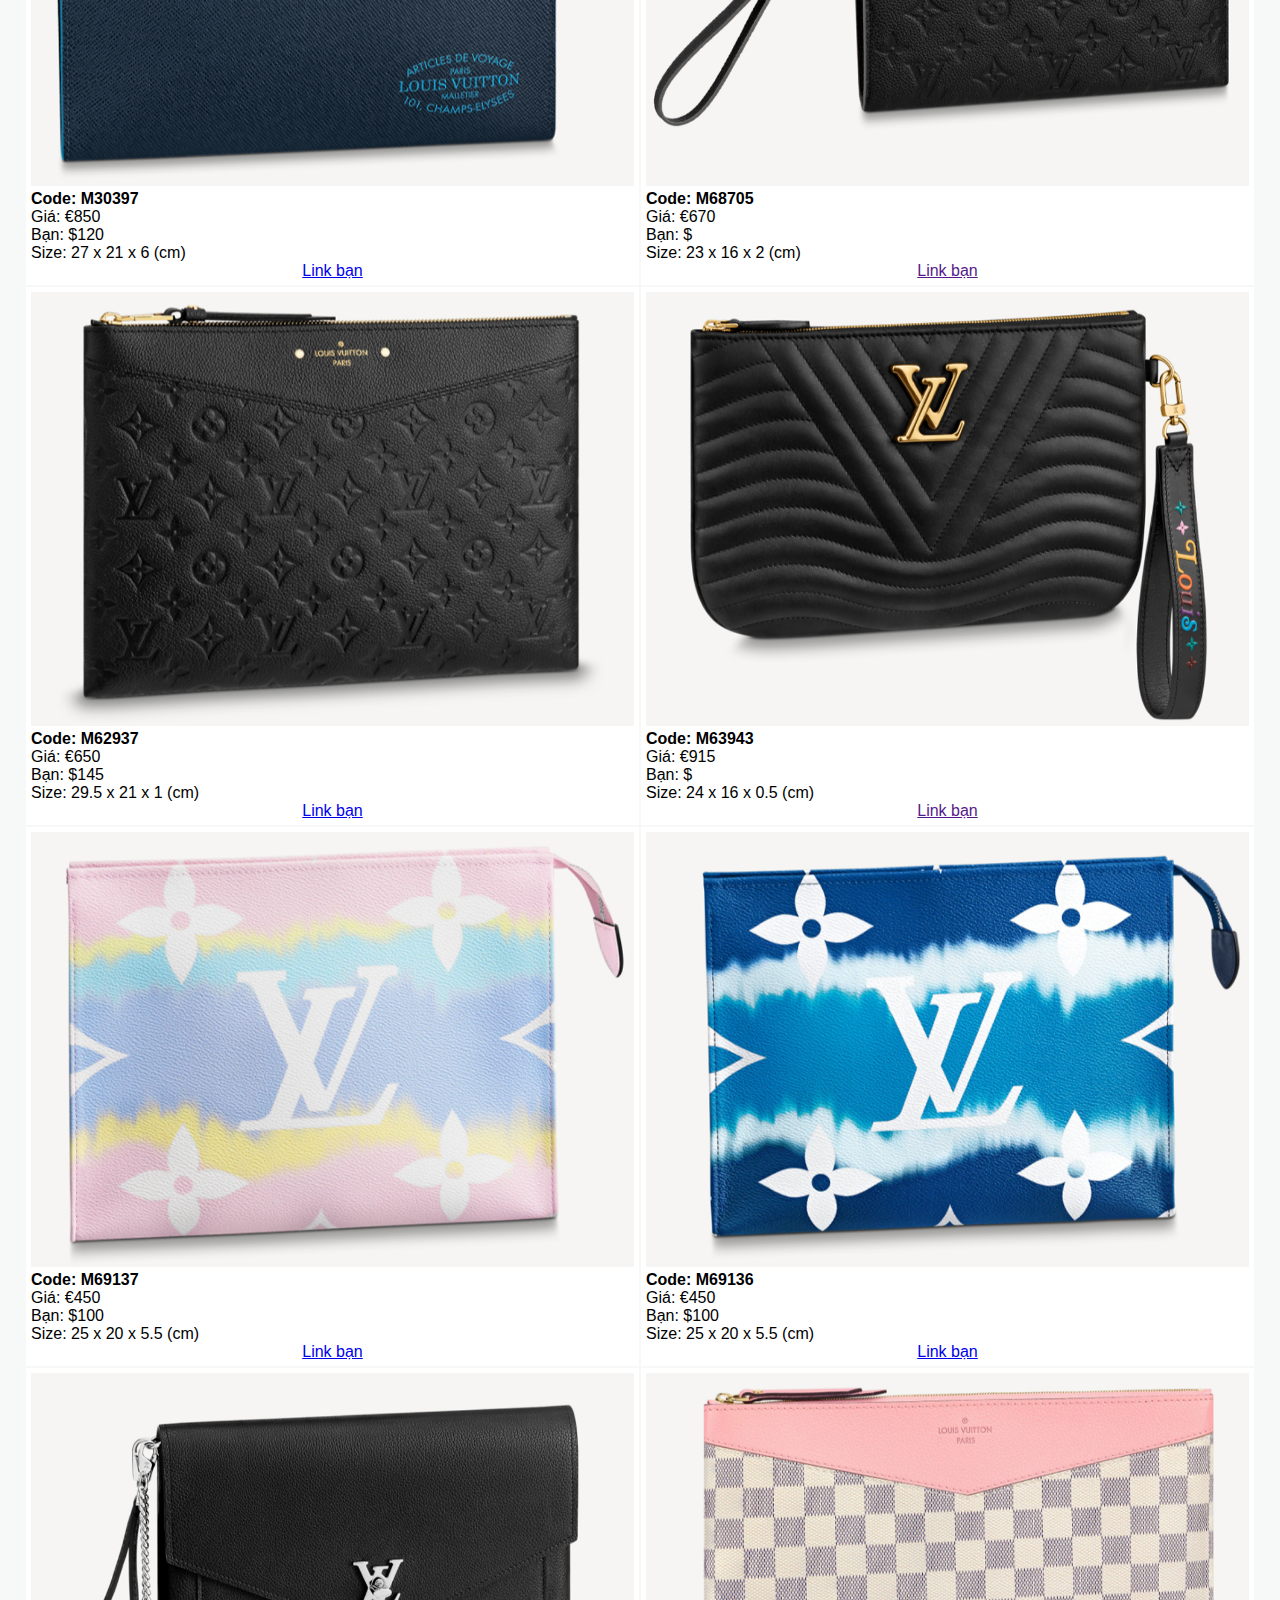
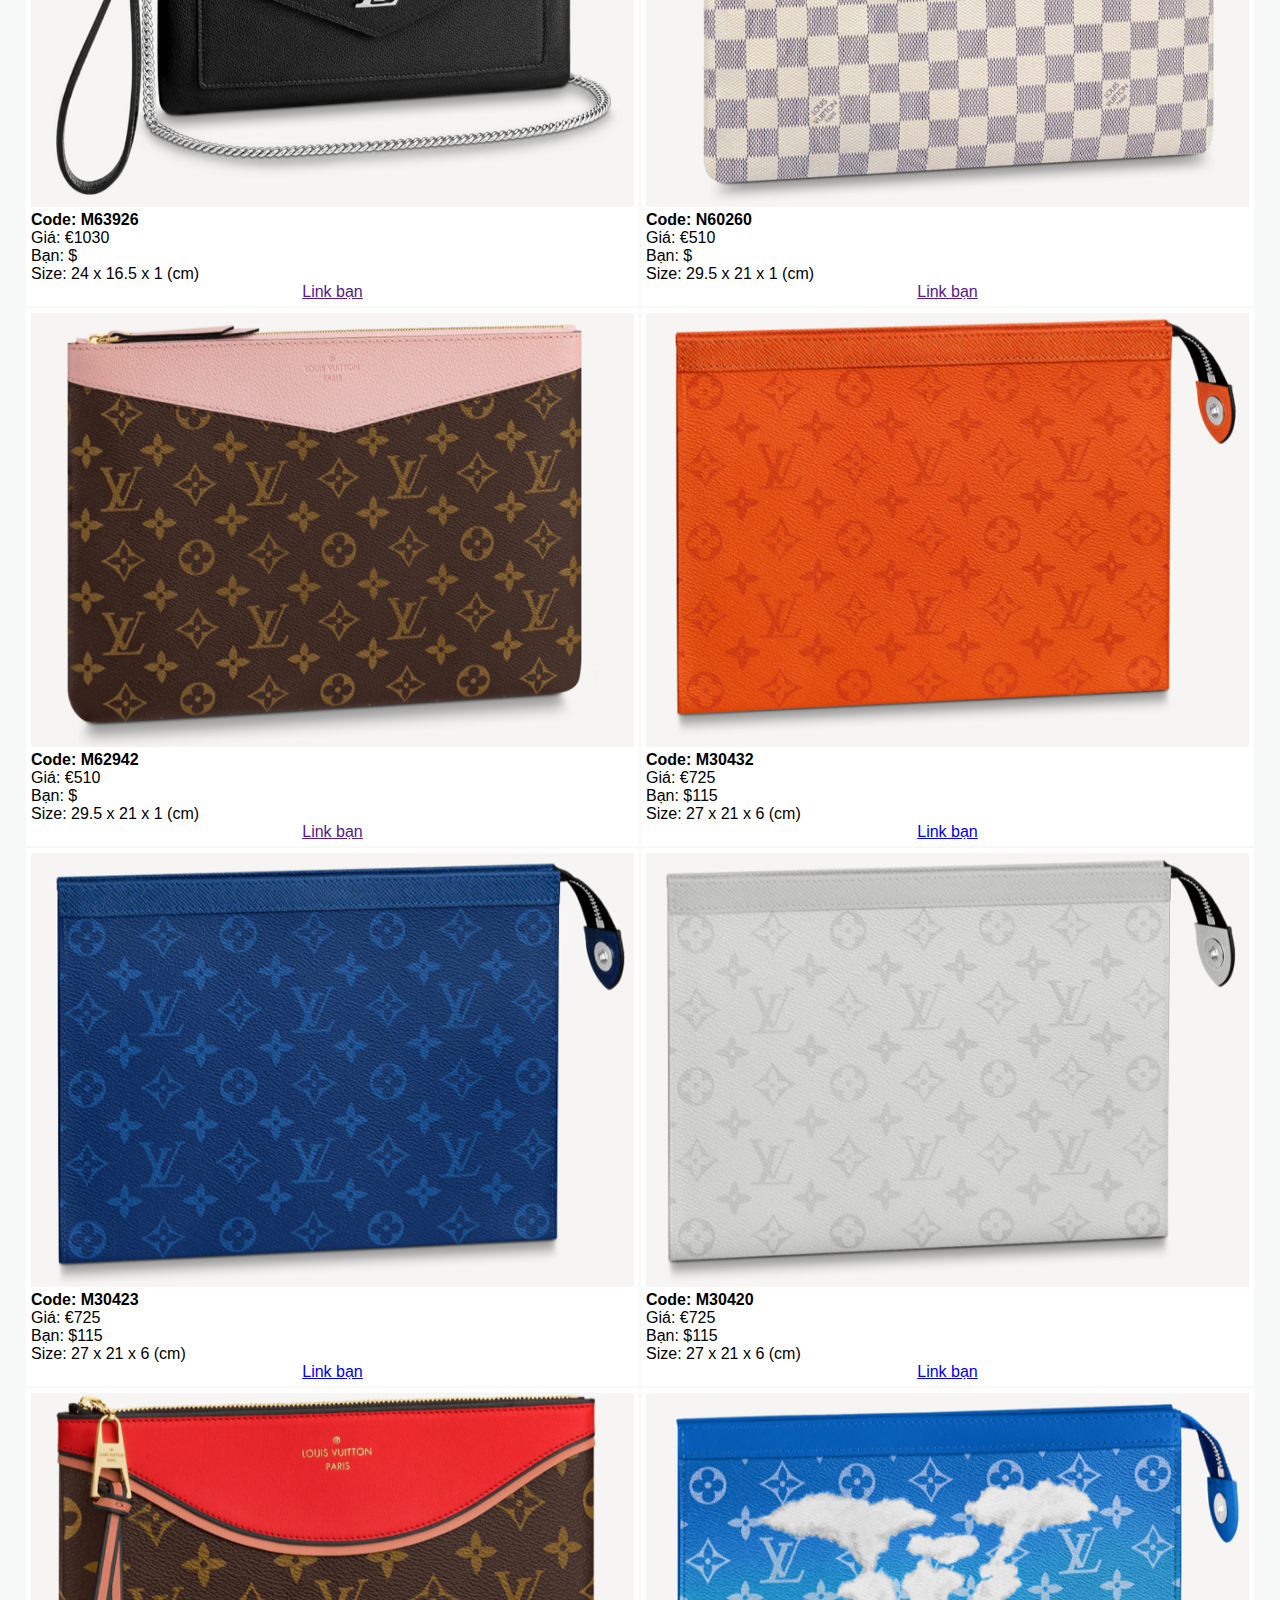
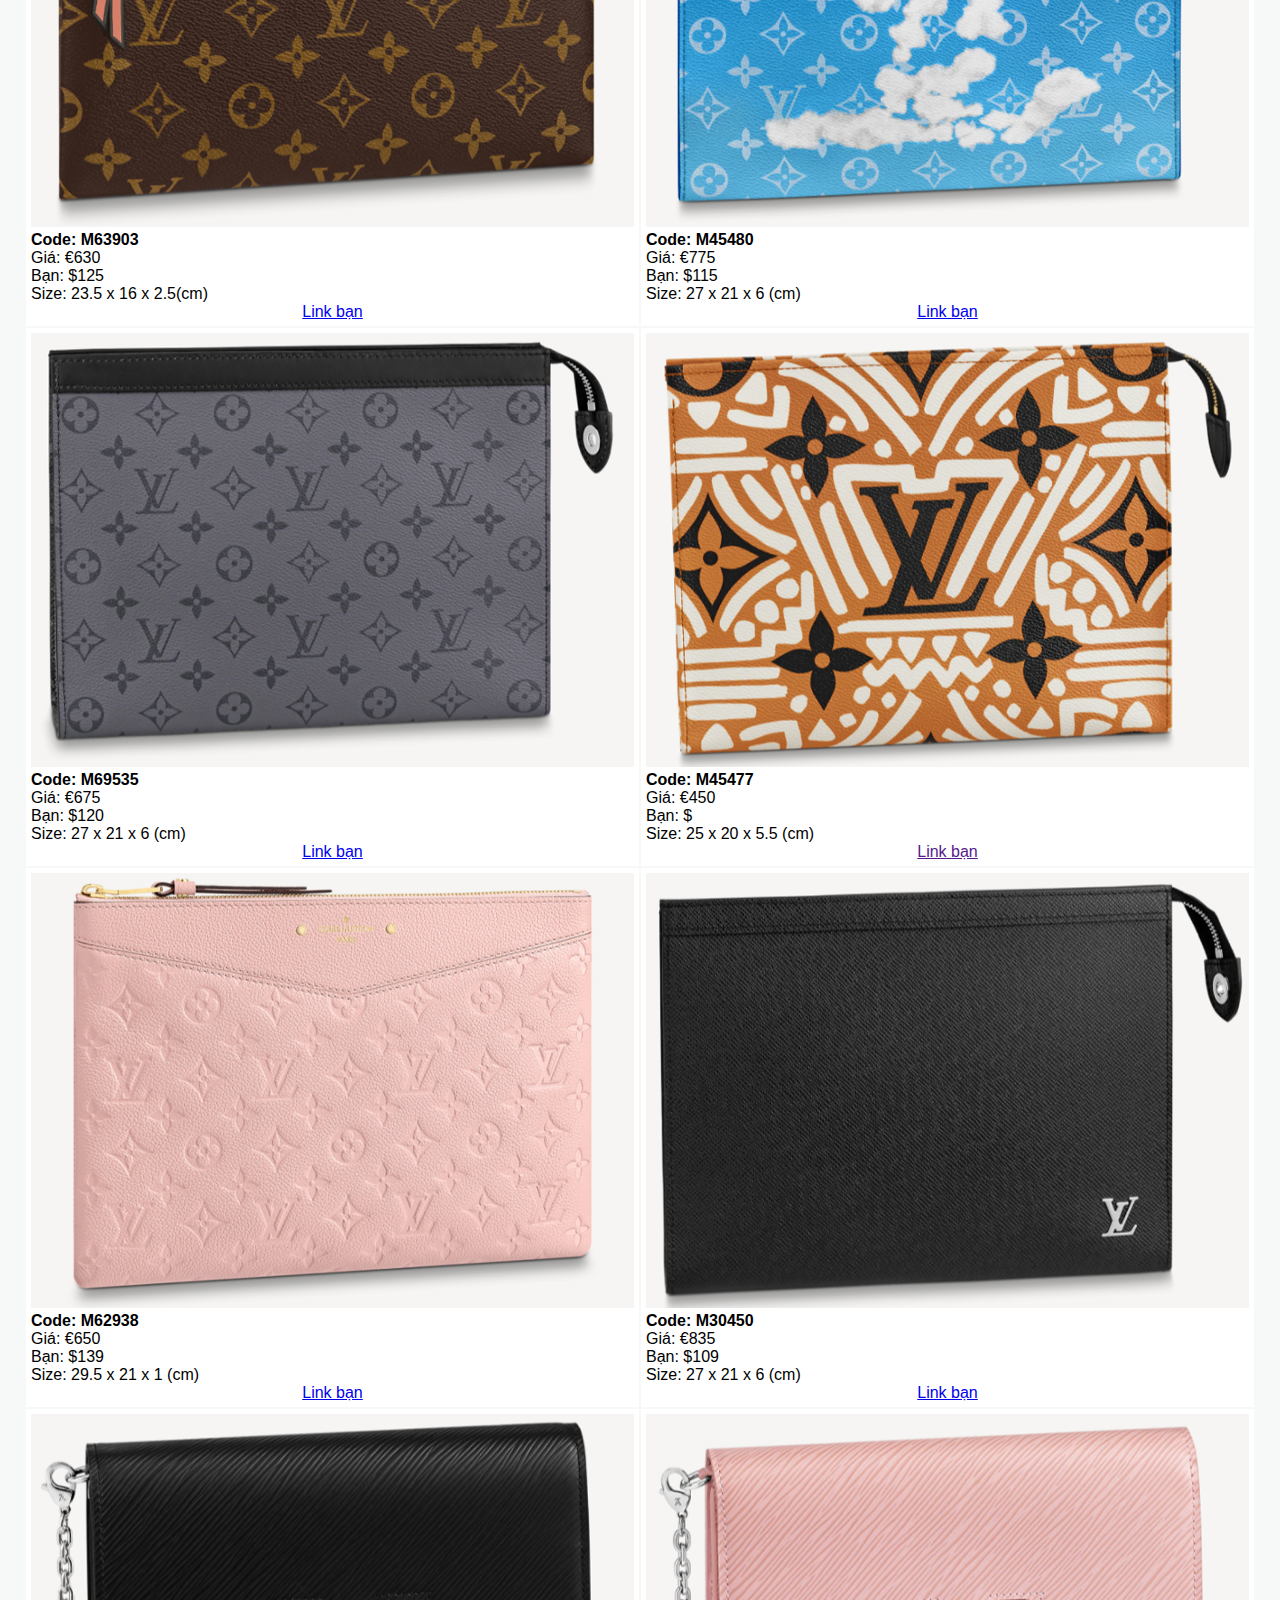
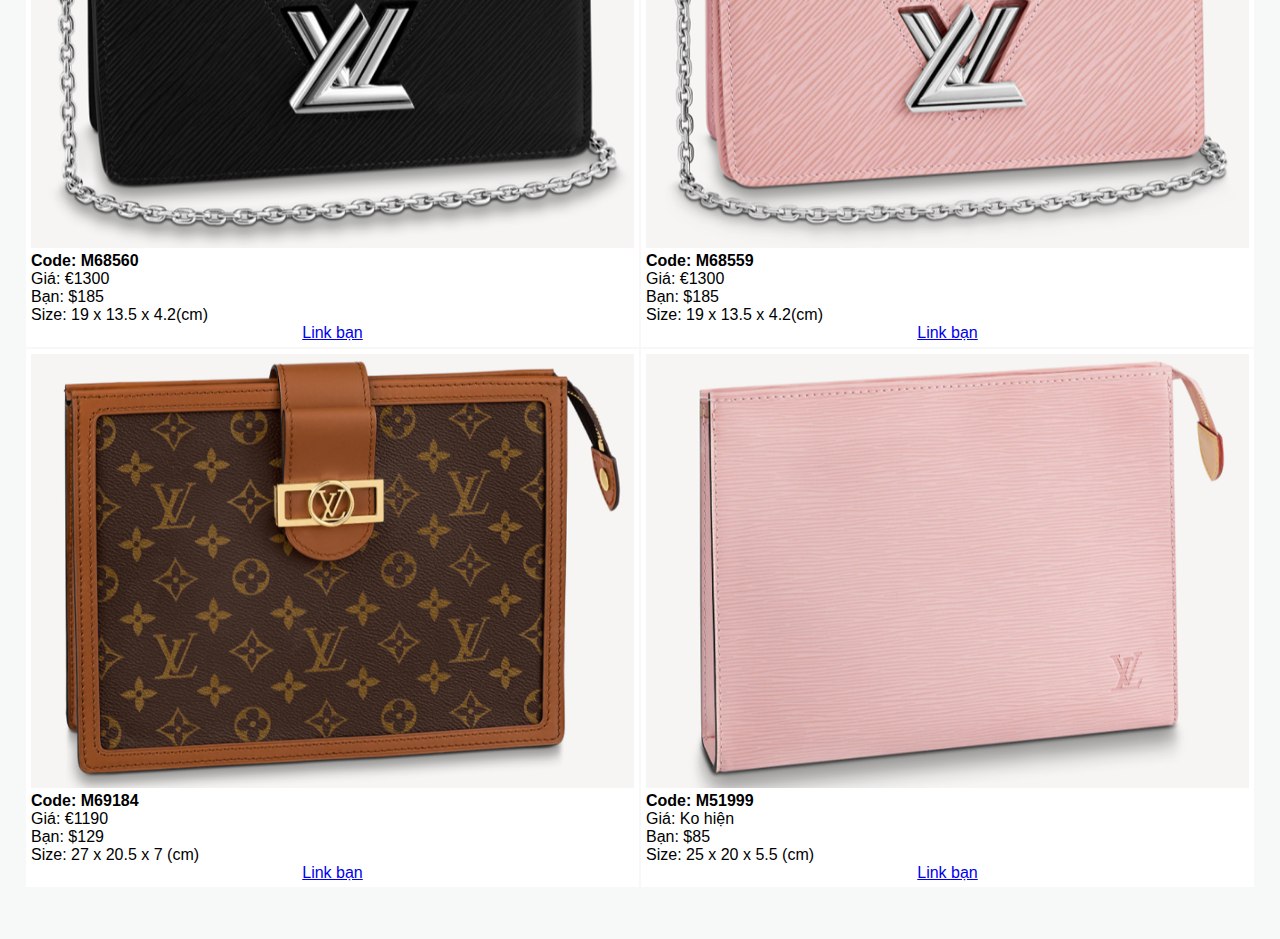
==== commit c6b66d8b: "0.2.3" ====
--- a/pouch.html
+++ b/pouch.html
@@ -445,11 +445,11 @@
 				<br>
 				Giá: €1190
 				<br>
-				Bạn: $120
+				Bạn: $129
 				<br>
 				Size: 27 x 20.5 x 7 (cm)
 				<br>
-				<center><a href="https://qualityproducts.x.yupoo.com/albums/79828437?uid=1" target="_blank">Link bạn</a></center>
+				<center><a href="https://www.fashionrepsfam.ru/index.php?route=product/product&path=193_195&product_id=14517" target="_blank">Link bạn</a></center>
 			</div>
 		</div>
 
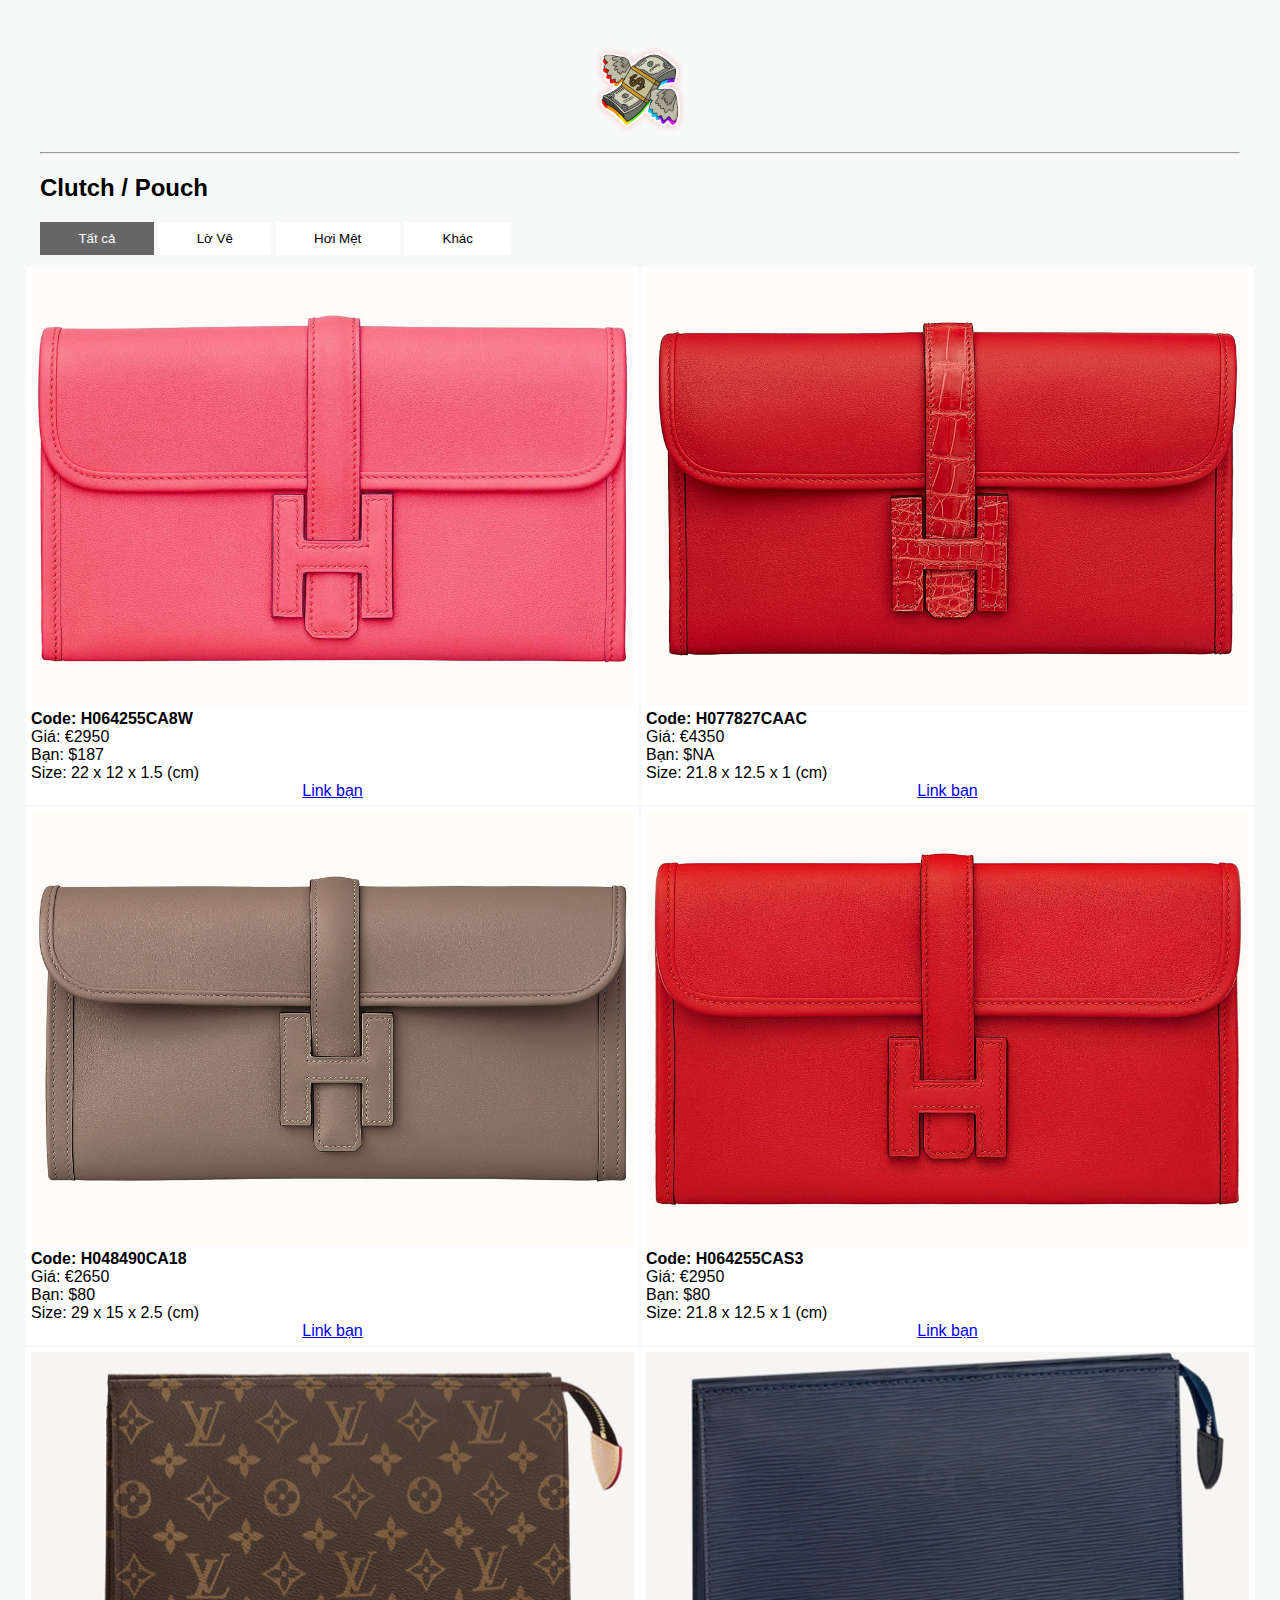
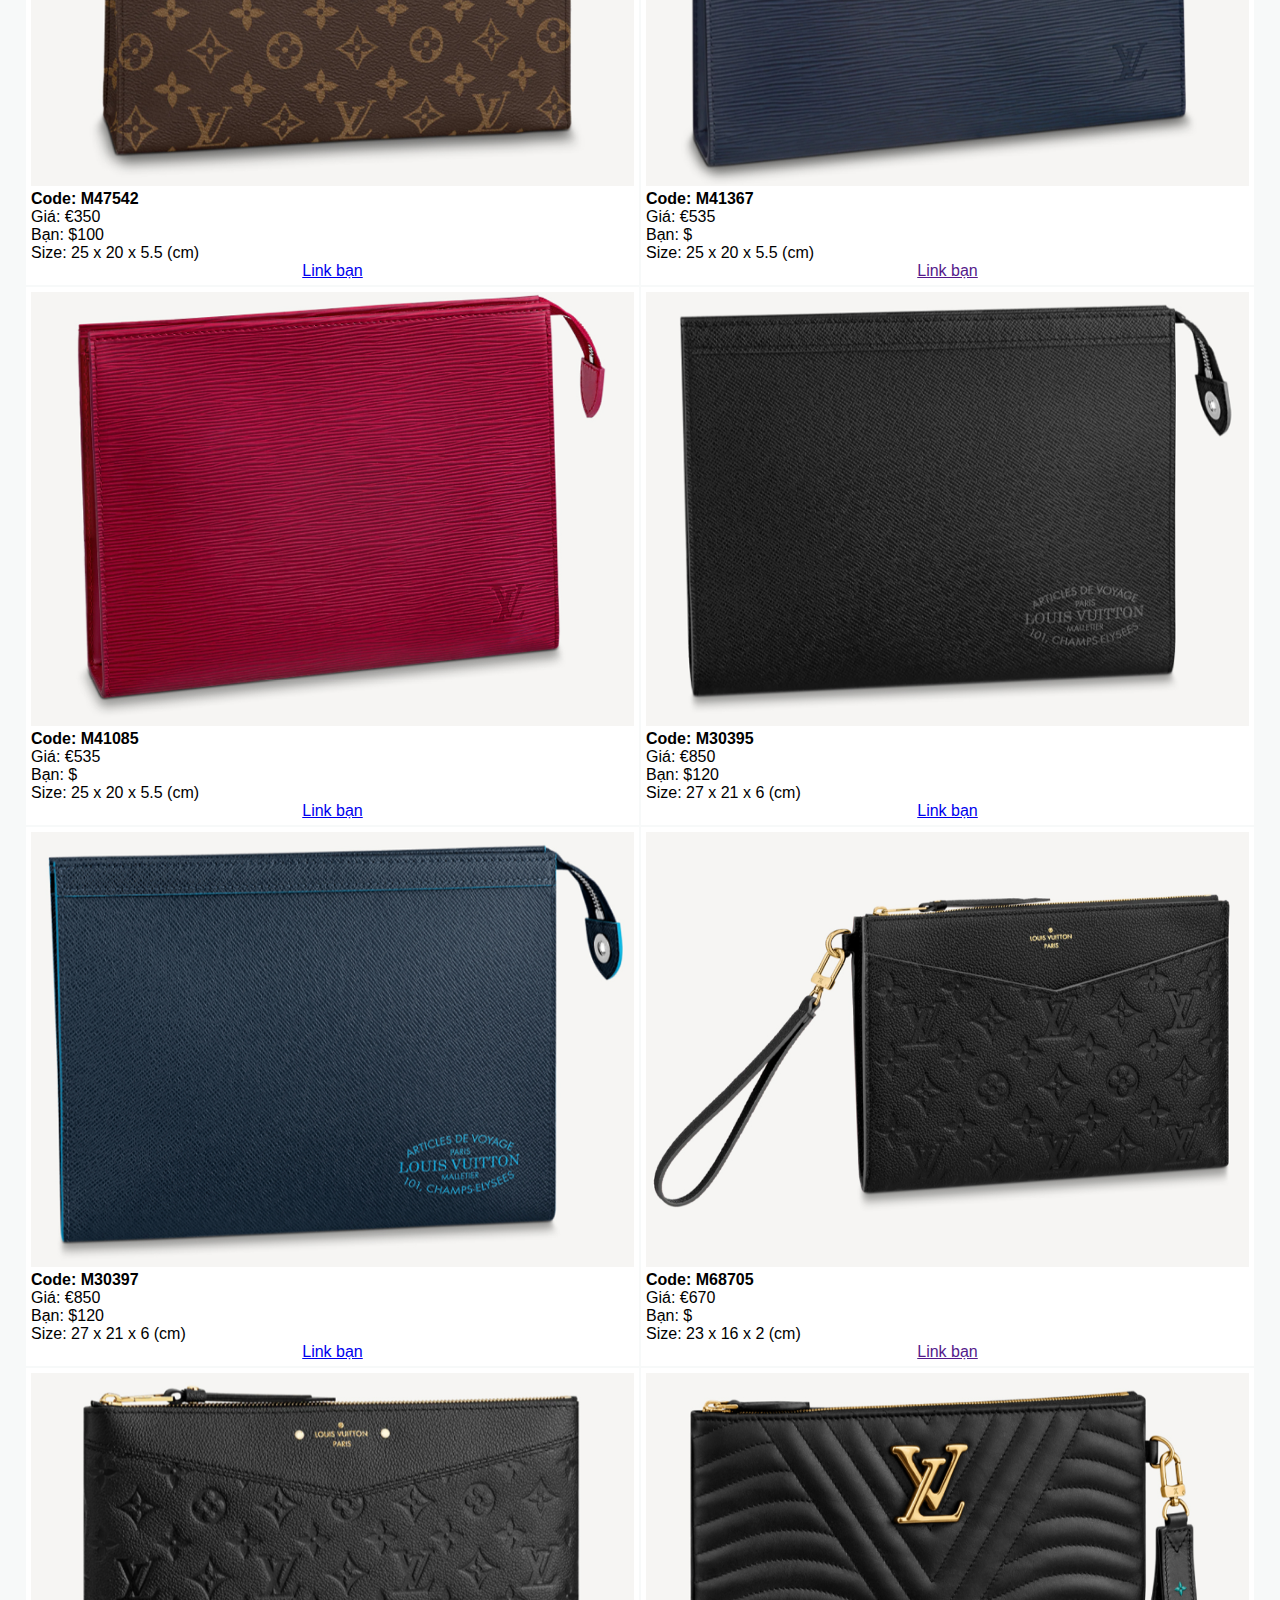
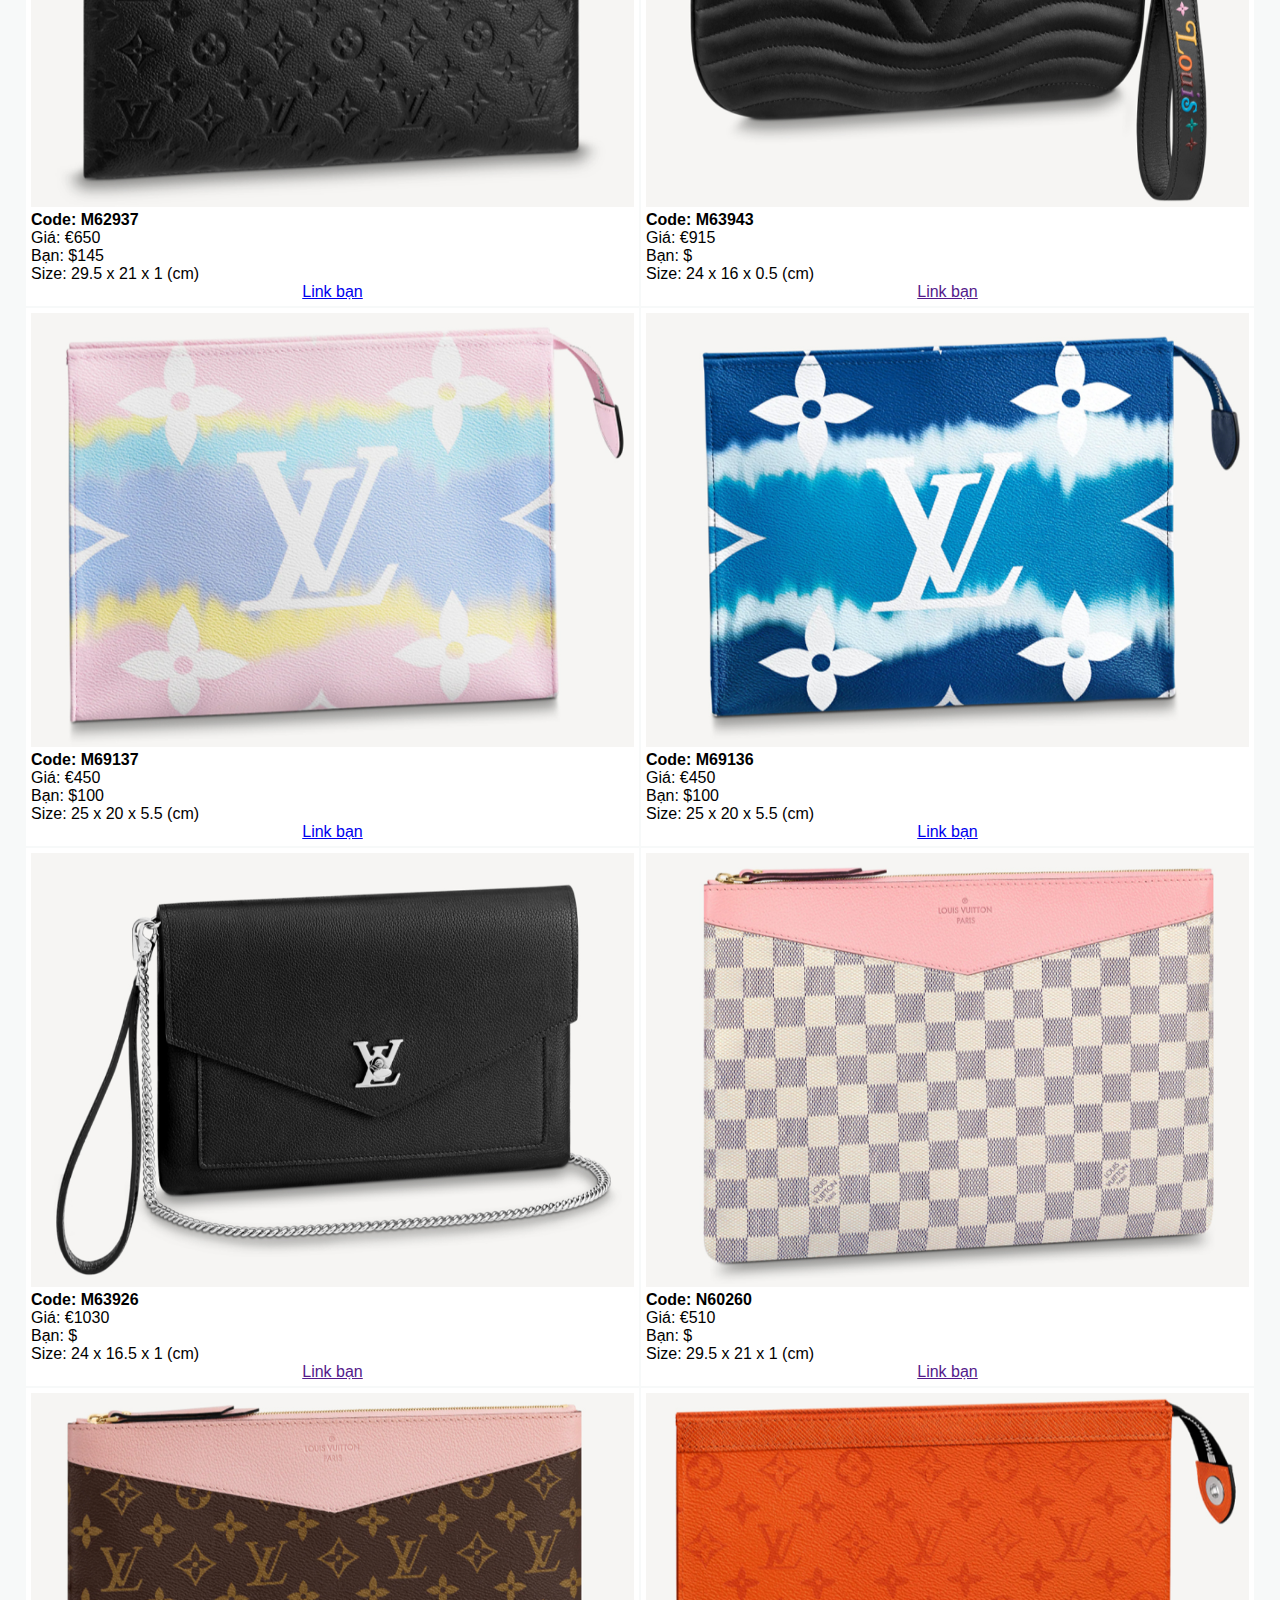
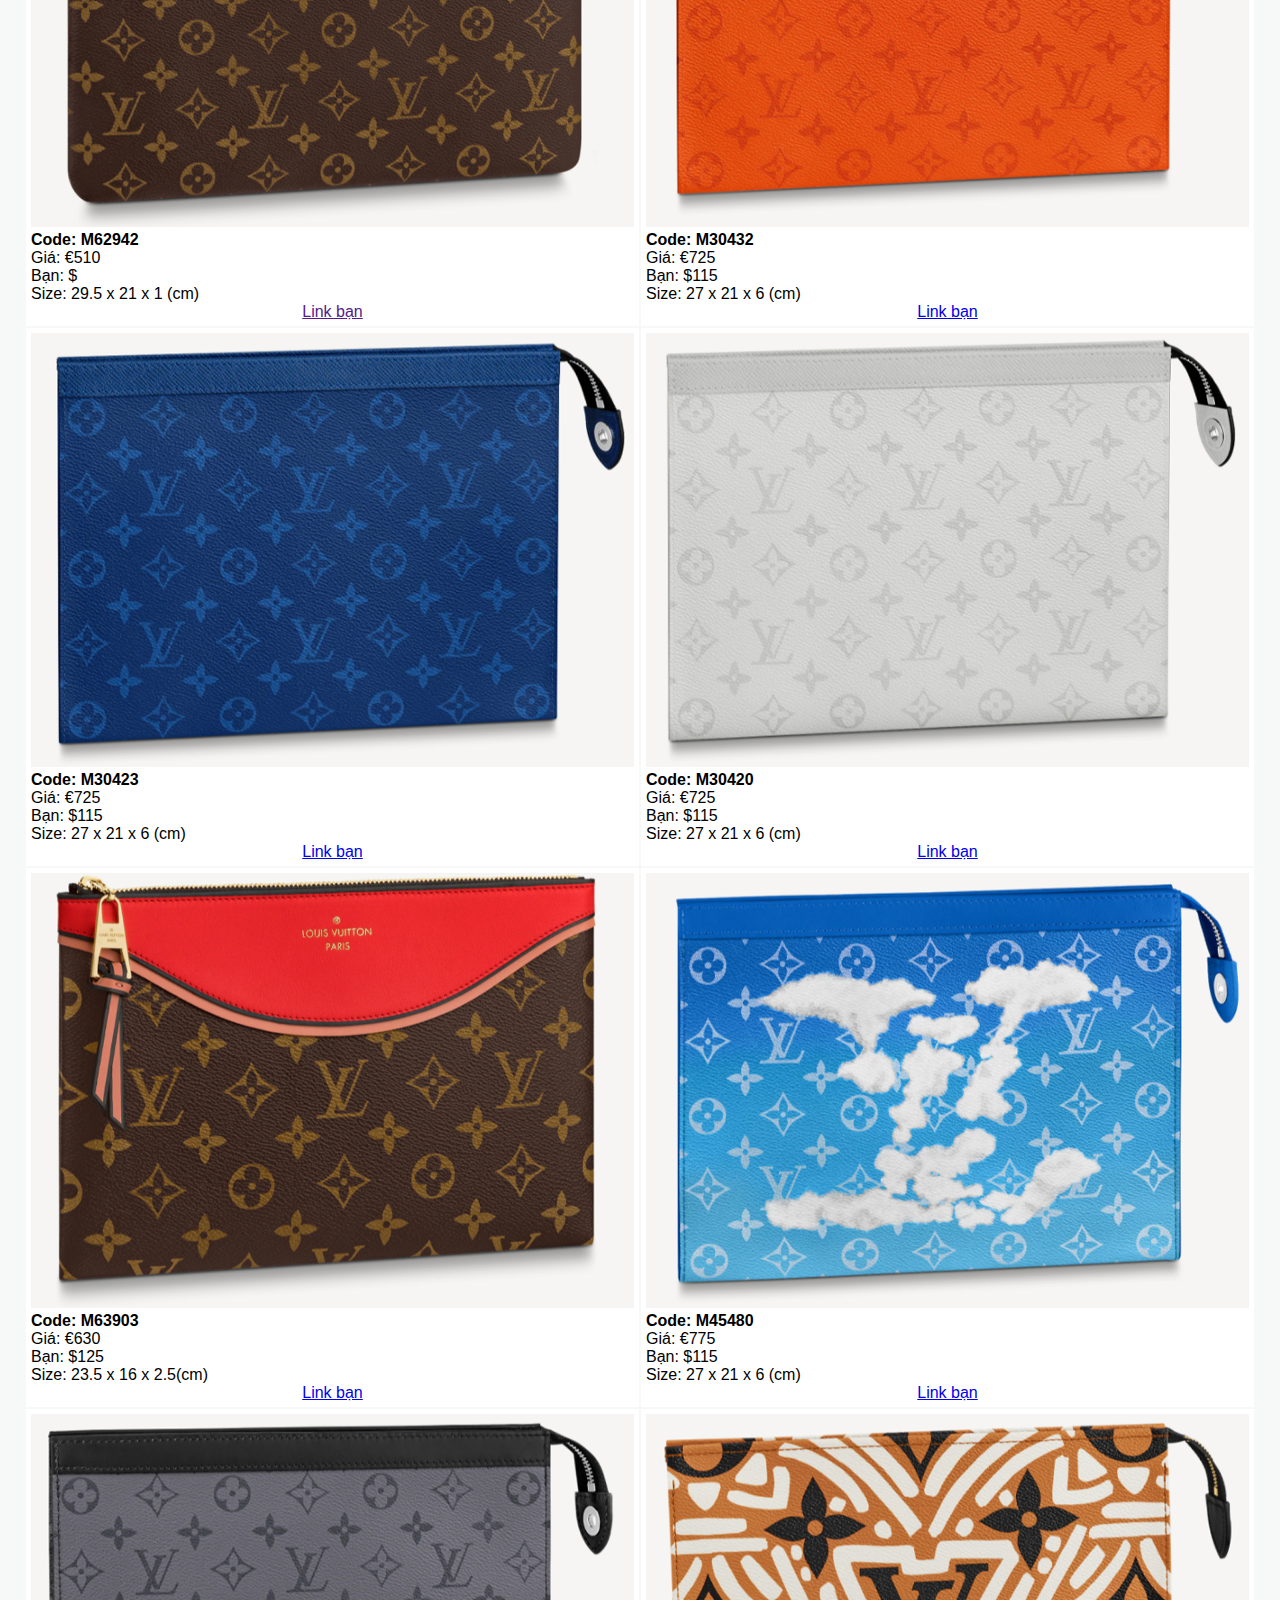
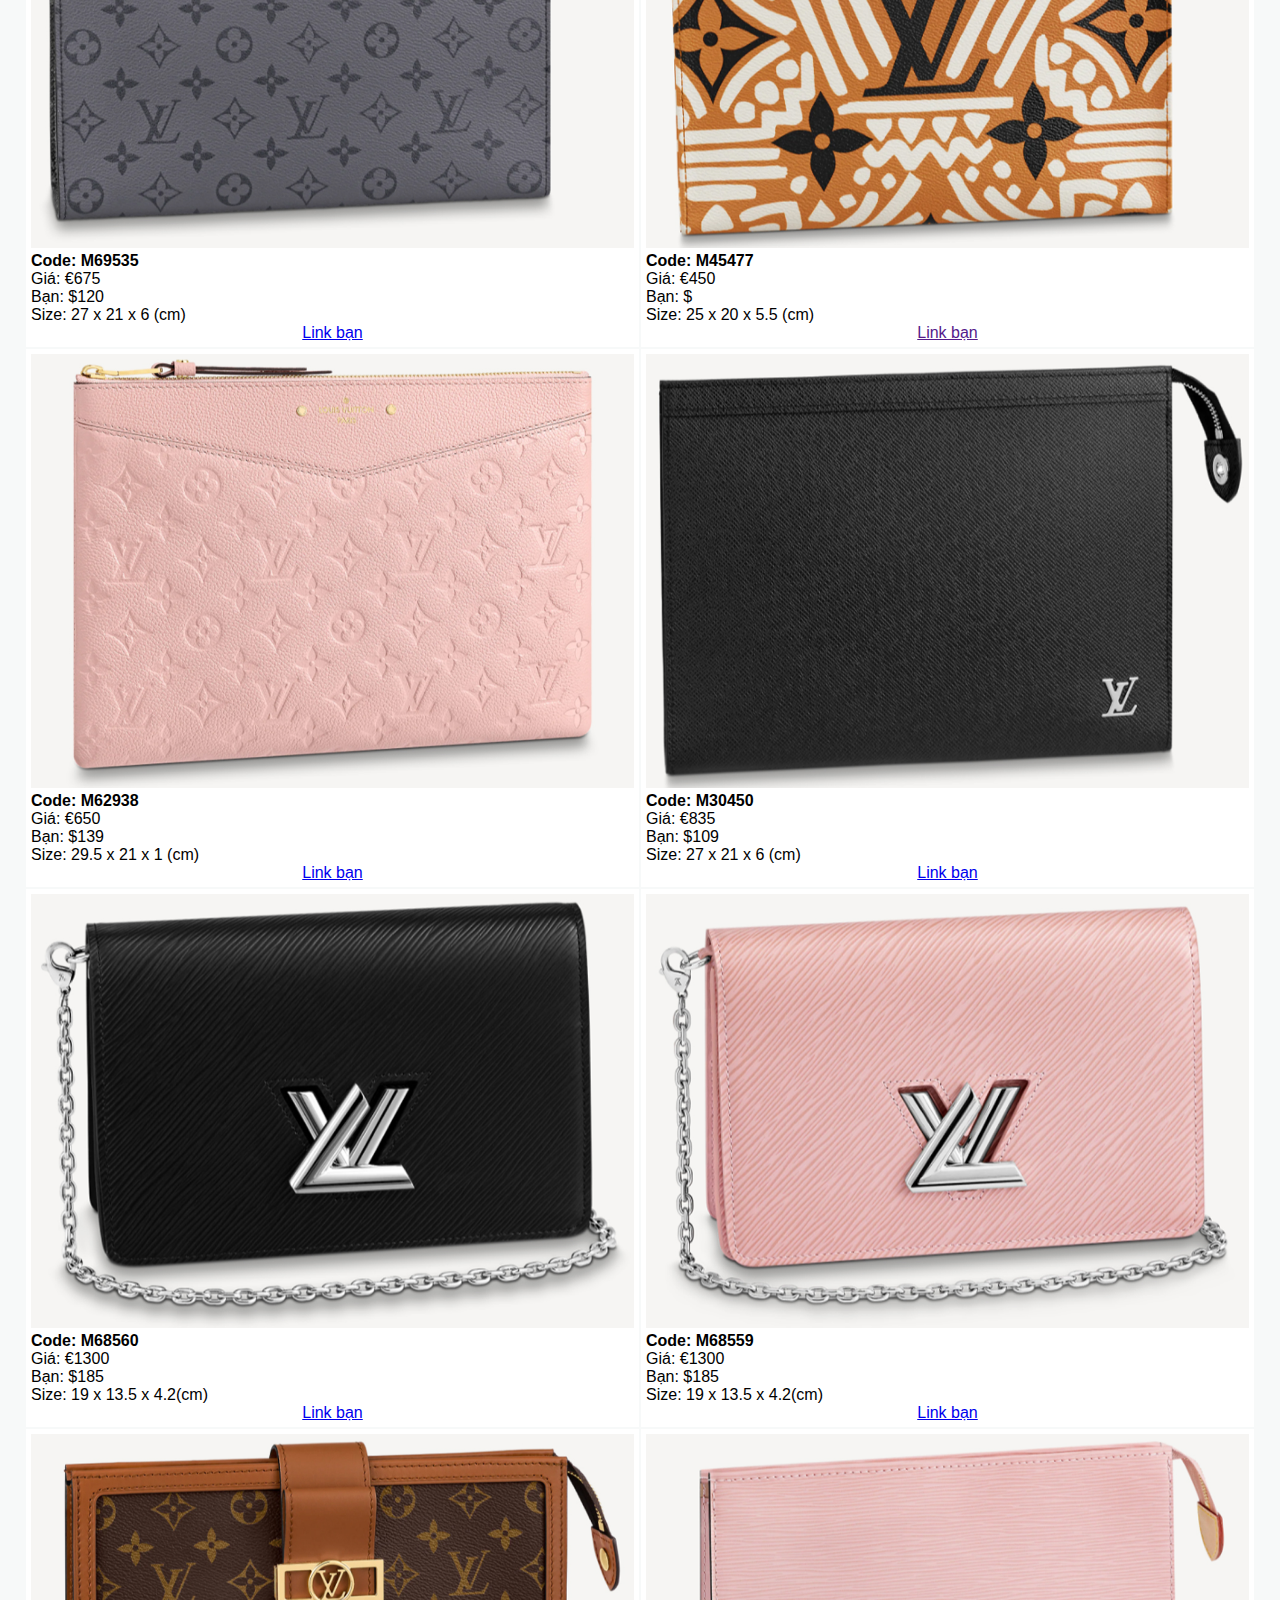
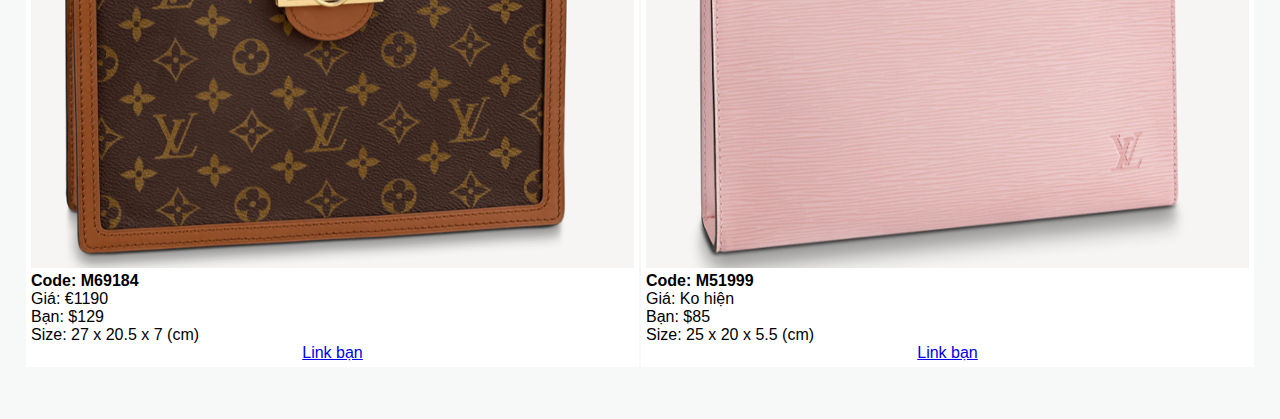
==== commit 2c790167: "0.2.4" ====
--- a/pouch.html
+++ b/pouch.html
@@ -28,6 +28,71 @@
 	<!-- Portfolio Gallery Grid -->
 	<!-- Default image size: 1000x720 px -->
 	<div class="row">
+	
+		       <div class="column hermes">
+           <div class="content">
+               <a href="https://www.hermes.com/us/en/product/jige-duo-wallet-H064255CA8W/?engineid=GOOGLE&utm_campaign=PLA-NB-Natl-US-Wallets-RLSA&utm_adgroup=PLA-Wallets&utm_source=google&utm_medium=cpc&utm_content=shopping&utm_term=PRODUCT_GROUP&gclid=Cj0KCQiA2af-BRDzARIsAIVQUOc_a2WWjVPEYwieLLnmizmtn1gpOoM5bglA4EqraWswEfPin9kGELwaAi4mEALw_wcB&gclsrc=aw.ds" target = "_blank" >
+                   <img src="pics/H064255CA8W.jpg" alt="H064255CA8W" style="width:100% ">
+               </a>
+               <b>Code: H064255CA8W</b>
+               <br>
+               Giá: €2950
+               <br>
+               Bạn: $187
+               <br>
+               Size: 22 x 12 x 1.5 (cm)
+               <br>
+               <center><a href="https://www.reddit.com/r/RepLadies/wiki/trustedsellers#wiki_redden
+
+" target="_blank">Link bạn</a></center>
+           </div>
+       </div>       <div class="column hermes">
+           <div class="content">
+               <a href="https://www.hermes.com/fr/fr/product/portefeuille-jige-duo-touch-H077827CAAC/" target = "_blank" >
+                   <img src="pics/H077827CAAC.jpg" alt="H077827CAAC" style="width:100% ">
+               </a>
+               <b>Code: H077827CAAC</b>
+               <br>
+               Giá: €4350
+               <br>
+               Bạn: $NA
+               <br>
+               Size: 21.8 x 12.5 x 1 (cm)
+               <br>
+               <center><a href="NA" target="_blank">Link bạn</a></center>
+           </div>
+       </div>       <div class="column hermes">
+           <div class="content">
+               <a href="https://www.hermes.com/fr/fr/product/pochette-jige-elan-29-H048490CA18/" target = "_blank" >
+                   <img src="pics/H048490CA18.jpg" alt="H048490CA18" style="width:100% ">
+               </a>
+               <b>Code: H048490CA18</b>
+               <br>
+               Giá: €2650
+               <br>
+               Bạn: $80
+               <br>
+               Size: 29 x 15 x 2.5 (cm)
+               <br>
+               <center><a href="https://www.reddit.com/r/RepLadies/wiki/trustedsellers#wiki_redden" target="_blank">Link bạn</a></center>
+           </div>
+       </div>       <div class="column hermes">
+           <div class="content">
+               <a href="https://www.hermes.com/fr/fr/product/portefeuille-jige-duo-H064255CAS3/" target = "_blank" >
+                   <img src="pics/H064255CAS3.jpg" alt="H064255CAS3" style="width:100% ">
+               </a>
+               <b>Code: H064255CAS3</b>
+               <br>
+               Giá: €2950
+               <br>
+               Bạn: $80
+               <br>
+               Size: 21.8 x 12.5 x 1 (cm)
+               <br>
+               <center><a href="https://imgur.com/a/lP2r2fp" target="_blank">Link bạn</a></center>
+           </div>
+       </div>
+
 		<div class="column lv">
 			<div class="content">
 				<a href="https://fr.louisvuitton.com/fra-fr/produits/poche-toilette-26-monogram-canvas-000767" target="_blank">
